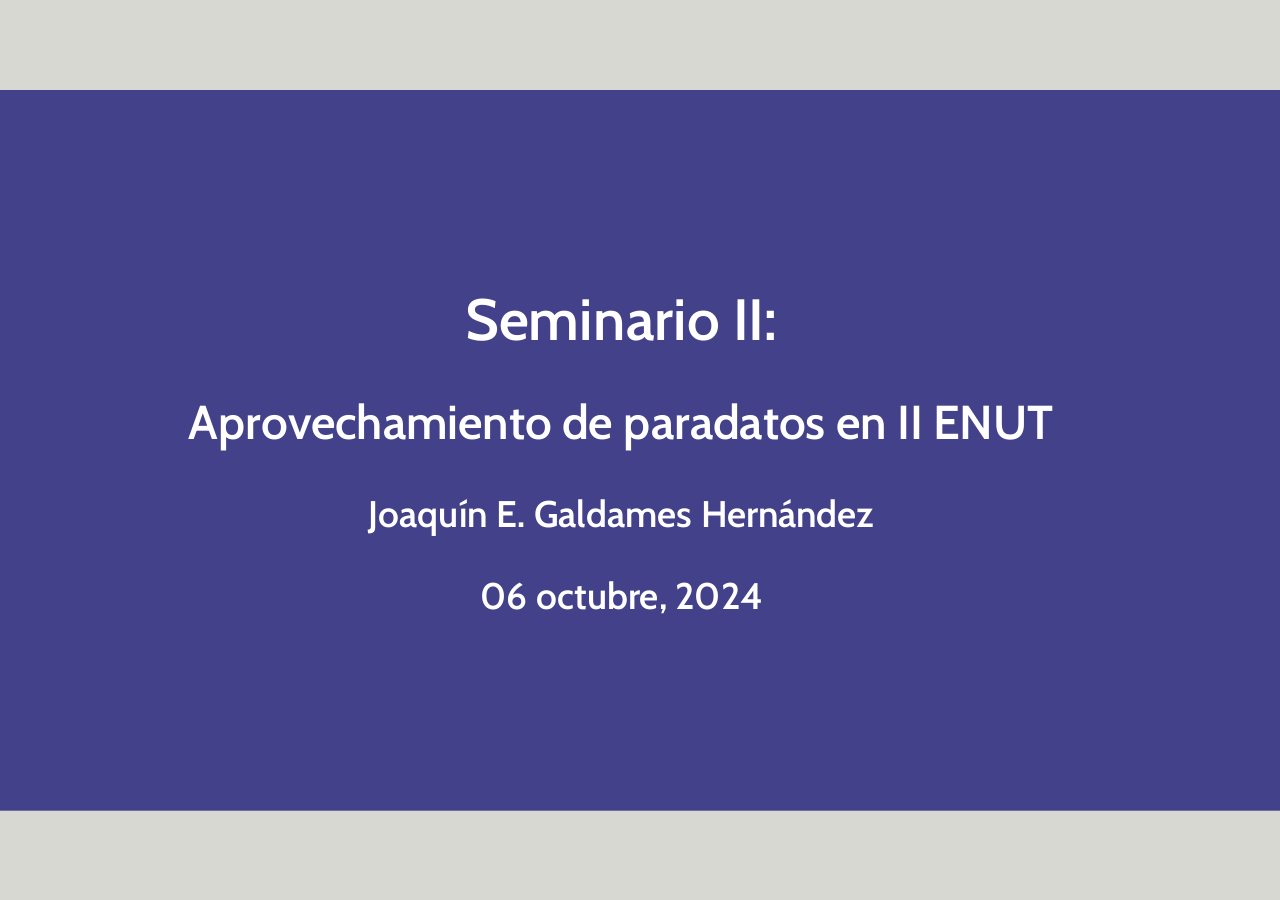
==== presentacion/presentacion_seminario2.html @ bcd386d7 "ppt nueva" ====
<!DOCTYPE html>
<html lang xml:lang>
  <head>
    <title>Seminario II:</title>
    <meta charset="utf-8" />
    <meta name="author" content="Joaquín E. Galdames Hernández" />
    <script>// Pandoc 2.9 adds attributes on both header and div. We remove the former (to
// be compatible with the behavior of Pandoc < 2.8).
document.addEventListener('DOMContentLoaded', function(e) {
  var hs = document.querySelectorAll("div.section[class*='level'] > :first-child");
  var i, h, a;
  for (i = 0; i < hs.length; i++) {
    h = hs[i];
    if (!/^h[1-6]$/i.test(h.tagName)) continue;  // it should be a header h1-h6
    a = h.attributes;
    while (a.length > 0) h.removeAttribute(a[0].name);
  }
});
</script>
    <style type="text/css">
.panelset {
width: 100%;
position: relative;
--panel-tabs-border-bottom: #ddd;
--panel-tabs-sideways-max-width: 25%;
--panel-tab-foreground: currentColor;
--panel-tab-background: unset;
--panel-tab-active-foreground: currentColor;
--panel-tab-active-background: unset;
--panel-tab-hover-foreground: currentColor;
--panel-tab-hover-background: unset;
--panel-tab-active-border-color: currentColor;
--panel-tab-hover-border-color: currentColor;
--panel-tab-inactive-opacity: 0.5;
--panel-tab-font-family: inherit;
}
.panelset * {
box-sizing: border-box;
}
.panelset .panel-tabs {
display: -webkit-box;
display: flex;
flex-wrap: wrap;
-webkit-box-orient: horizontal;
-webkit-box-direction: normal;
flex-direction: row;
-webkit-box-pack: start;
justify-content: start;
-webkit-box-align: center;
align-items: center;
overflow-y: visible;
overflow-x: auto;
-webkit-overflow-scrolling: touch;
padding: 0 0 2px 0;
box-shadow: inset 0 -2px 0px var(--panel-tabs-border-bottom);
}
.panelset .panel-tabs * {
-webkit-transition: opacity 0.5s ease;
transition: opacity 0.5s ease;
}
.panelset .panel-tabs .panel-tab {
min-height: 50px;
display: -webkit-box;
display: flex;
-webkit-box-pack: center;
justify-content: center;
-webkit-box-align: center;
align-items: center;
padding: 0.5em 1em;
font-family: var(--panel-tab-font-family);
opacity: var(--panel-tab-inactive-opacity);
border-top: 2px solid transparent;
border-bottom: 2px solid transparent;
margin-bottom: -2px;
color: var(--panel-tab-foreground);
background-color: var(--panel-tab-background);
list-style: none;
z-index: 5;
}
.panelset .panel-tabs .panel-tab > a {
color: currentColor;
text-decoration: none;
border: none;
width: 100%;
height: 100%;
}
.panelset .panel-tabs .panel-tab > a:focus {
outline: none;
text-decoration: none;
border: none;
}
.panelset .panel-tabs .panel-tab > a:hover {
text-decoration: none;
border: none;
}
.panelset .panel-tabs .panel-tab:hover {
border-bottom-color: var(--panel-tab-hover-border-color);
color: var(--panel-tab-hover-foreground);
background-color: var(--panel-tab-hover-background);
opacity: 1;
cursor: pointer;
z-index: 10;
}
.panelset .panel-tabs .panel-tab:focus {
outline: none;
color: var(--panel-tab-hover-foreground);
border-bottom-color: var(--panel-tab-hover-border-color);
background-color: var(--panel-tab-hover-background);
}
.panelset .panel-tabs .panel-tab.panel-tab-active {
border-top-color: var(--panel-tab-active-border-color);
color: var(--panel-tab-active-foreground);
background-color: var(--panel-tab-active-background);
opacity: 1;
}
.panelset .panel {
display: none;
}
.panelset .panel-active {
display: block;
}

@media (min-width: 480px) {
.panelset.sideways {
display: flex;
flex-direction: row;
}
.panelset.sideways .panel-tabs {
box-shadow: none;
flex-direction: column;
align-items: start;
margin: 0;
margin-right: 1em;
border-right: 2px solid var(--panel-tabs-border-bottom);
max-width: var(--panel-tabs-sideways-max-width);
}
.panelset.sideways .panel {
max-width: calc(100% - var(--panel-tabs-sideways-max-width) - 1em);
}
.panelset.sideways .panel-tabs .panel-tab {
border-top: unset;
border-bottom: unset;
padding-left: 0;
}
.panelset.sideways.right {
flex-direction: row-reverse;
justify-content: space-between;
}
.panelset.sideways.right {
text-align: inherit;
}
.panelset.sideways.right .panel-tabs {
align-items: end;
margin-right: 0;
margin-left: 1em;
border-right: unset;
border-left: 2px solid var(--panel-tabs-border-bottom);
}
.panelset.sideways.right .panel-tabs .panel-tab {
padding-left: 1em;
width: 100%;
}
.panelset.sideways.right .panel-tabs .panel-tab a {
text-align: right;
}
}

.remark-container .panelset.sideways {
display: flex;
flex-direction: row;
}
.remark-container .panelset.sideways .panel-tabs {
box-shadow: none;
flex-direction: column;
align-items: start;
margin: 0;
margin-right: 1em;
border-right: 2px solid var(--panel-tabs-border-bottom);
max-width: var(--panel-tabs-sideways-max-width);
}
.remark-container .panelset.sideways .panel {
max-width: calc(100% - var(--panel-tabs-sideways-max-width) - 1em);
}
.remark-container .panelset.sideways .panel-tabs .panel-tab {
border-top: unset;
border-bottom: unset;
padding-left: 0;
}
.remark-container .panelset.sideways.right {
flex-direction: row-reverse;
justify-content: space-between;
}
.remark-container .panelset.sideways.right {
text-align: inherit;
}
.remark-container .panelset.sideways.right .panel-tabs {
align-items: end;
margin-right: 0;
margin-left: 1em;
border-right: unset;
border-left: 2px solid var(--panel-tabs-border-bottom);
}
.remark-container .panelset.sideways.right .panel-tabs .panel-tab {
padding-left: 1em;
width: 100%;
}
.remark-container .panelset.sideways.right .panel-tabs .panel-tab a {
text-align: right;
}
</style>
    <script>/* global slideshow */
(function () {
  const ready = function (fn) {
    /* MIT License Copyright (c) 2016 Nuclei */
    /* https://github.com/nuclei/readyjs */
    const completed = () => {
      document.removeEventListener('DOMContentLoaded', completed)
      window.removeEventListener('load', completed)
      fn()
    }
    if (document.readyState !== 'loading') {
      setTimeout(fn)
    } else {
      document.addEventListener('DOMContentLoaded', completed)
      window.addEventListener('load', completed)
    }
  }

  ready(function () {
    [...document.querySelectorAll('.panel-name')]
      .map(el => el.textContent.trim())

    const panelIds = {}

    const uniquePanelId = (name) => {
      name = encodeURIComponent(name.toLowerCase().replace(/[\s]/g, '-'))
      if (Object.keys(panelIds).includes(name)) {
        name += ++panelIds[name]
      } else {
        panelIds[name] = 1
      }
      return name
    }

    const identifyPanelName = (item) => {
      let name = 'Panel'

      // If the item doesn't have a parent element, then we've already processed
      // it, probably because we're in an Rmd, and it's been removed from the DOM
      if (!item.parentElement) {
        return
      }

      // In R Markdown when header-attrs.js is present, we may have found a
      // section header but the class attributes won't be duplicated on the <hX> tag
      if (
        (item.tagName === 'SECTION' || item.classList.contains('section')) &&
        /^H[1-6]/.test(item.children[0].tagName)
      ) {
        name = item.children[0].textContent
        item.classList.remove('panel-name')
        item.removeChild(item.children[0])
        return name
      }

      const nameDiv = item.querySelector('.panel-name')
      if (!nameDiv) return name

      // In remarkjs the .panel-name span might be in a paragraph tag
      // and if the <p> is empty, we'll remove it
      if (
        nameDiv.tagName === 'SPAN' &&
        nameDiv.parentNode.tagName === 'P' &&
        nameDiv.textContent === nameDiv.parentNode.textContent
      ) {
        name = nameDiv.textContent
        item.removeChild(nameDiv.parentNode)
        return name
      }

      // If none of the above, remove the nameDiv and return the name
      name = nameDiv.textContent
      nameDiv.parentNode.removeChild(nameDiv)
      return name
    }

    const processPanelItem = (item) => {
      const name = identifyPanelName(item)
      if (!name) {
        return null
      }
      return { name, content: item.children, id: uniquePanelId(name) }
    }

    const getCurrentPanelFromUrl = (panelset) => {
      const params = new URLSearchParams(window.location.search)
      return params.get(panelset)
    }

    const reflowPanelSet = (panels, idx) => {
      const res = document.createElement('div')
      res.className = 'panelset'
      res.id = 'panelset' + (idx > 0 ? idx : '')
      const panelSelected = getCurrentPanelFromUrl(res.id)

      // create header row
      const headerRow = document.createElement('ul')
      headerRow.className = 'panel-tabs'
      headerRow.setAttribute('role', 'tablist')
      panels
        .map((p, idx) => {
          const panelHeaderItem = document.createElement('li')
          panelHeaderItem.className = 'panel-tab'
          panelHeaderItem.setAttribute('role', 'tab')
          const thisPanelIsActive = panelSelected ? panelSelected === p.id : idx === 0
          if (thisPanelIsActive) {
            panelHeaderItem.classList.add('panel-tab-active')
            panelHeaderItem.setAttribute('aria-selected', true)
          }
          panelHeaderItem.tabIndex = 0
          panelHeaderItem.id = res.id + '_' + p.id // #panelsetid_panelid

          const panelHeaderLink = document.createElement('a')
          panelHeaderLink.href = '?' + res.id + '=' + p.id + '#' + panelHeaderItem.id
          panelHeaderLink.setAttribute('onclick', 'return false;')
          panelHeaderLink.tabIndex = -1 // list item is tabable, not link
          panelHeaderLink.innerHTML = p.name
          panelHeaderLink.setAttribute('aria-controls', p.id)

          panelHeaderItem.appendChild(panelHeaderLink)
          return panelHeaderItem
        })
        .forEach(el => headerRow.appendChild(el))

      res.appendChild(headerRow)

      panels
        .map((p, idx) => {
          const panelContent = document.createElement('section')
          panelContent.className = 'panel'
          panelContent.setAttribute('role', 'tabpanel')
          const thisPanelIsActive = panelSelected ? panelSelected === p.id : idx === 0
          panelContent.classList.toggle('panel-active', thisPanelIsActive)
          panelContent.id = p.id
          panelContent.setAttribute('aria-labelledby', p.id)
          Array.from(p.content).forEach(el => panelContent.appendChild(el))
          return panelContent
        })
        .forEach(el => res.appendChild(el))

      return res
    }

    /*
     * Update selected panel for panelset or delete panelset from query string
     *
     * @param panelset Panelset ID to update in the search params
     * @param panel Panel ID of selected panel in panelset, or null to delete from search params
     * @param params Current params object, or params from window.location.search
     */
    function updateSearchParams (panelset, panel, params = new URLSearchParams(window.location.search)) {
      if (panel) {
        params.set(panelset, panel)
      } else {
        params.delete(panelset)
      }
      return params
    }

    /*
     * Update the URL to match params
     */
    const updateUrl = (params) => {
      if (typeof params === 'undefined') return
      params = params.toString() ? ('?' + params.toString()) : ''
      const { pathname, hash } = window.location
      const uri = pathname + params + hash
      window.history.replaceState(uri, '', uri)
    }

    const togglePanel = (clicked) => {
      if (clicked.nodeName.toUpperCase() === 'A') {
        clicked = clicked.parentElement
      }
      if (!clicked.classList.contains('panel-tab')) return
      if (clicked.classList.contains('panel-tab-active')) return

      const tabs = clicked.parentNode
        .querySelectorAll('.panel-tab')
      const panels = clicked.parentNode.parentNode
        .querySelectorAll('.panel')
      const panelTabClicked = clicked.children[0].getAttribute('aria-controls')
      const panelClicked = clicked.parentNode.parentNode.id

      Array.from(tabs)
        .forEach(t => {
          t.classList.remove('panel-tab-active')
          t.removeAttribute('aria-selected')
        })
      Array.from(panels)
        .forEach(p => {
          const active = p.id === panelTabClicked
          p.classList.toggle('panel-active', active)
          // make inactive panels inaccessible by keyboard navigation
          if (active) {
            p.removeAttribute('tabIndex')
            p.removeAttribute('aria-hidden')
          } else {
            p.setAttribute('tabIndex', -1)
            p.setAttribute('aria-hidden', true)
          }
        })

      clicked.classList.add('panel-tab-active')
      clicked.setAttribute('aria-selected', true)

      // emit window resize event to trick html widgets into fitting to the panel width
      window.dispatchEvent(new Event('resize'))

      // update query string
      const params = updateSearchParams(panelClicked, panelTabClicked)
      updateUrl(params)
    }

    const initPanelSet = (panelset, idx) => {
      let panels = Array.from(panelset.querySelectorAll('.panel'))
      if (!panels.length && panelset.matches('.section[class*="level"]')) {
        // we're in tabset-alike R Markdown
        const panelsetLevel = [...panelset.classList]
          .filter(s => s.match(/^level/))[0]
          .replace('level', '')

        // move children that aren't inside a section up above the panelset
        Array.from(panelset.children).forEach(function (el) {
          if (el.matches('div.section[class*="level"]')) return
          panelset.parentElement.insertBefore(el, panelset)
        })

        // panels are all .sections with .level<panelsetLevel + 1>
        const panelLevel = +panelsetLevel + 1
        panels = Array.from(panelset.querySelectorAll(`.section.level${panelLevel}`))
      }

      if (!panels.length) return

      const contents = panels.map(processPanelItem).filter(o => o !== null)
      const newPanelSet = reflowPanelSet(contents, idx)
      newPanelSet.classList = panelset.classList
      panelset.parentNode.insertBefore(newPanelSet, panelset)
      panelset.parentNode.removeChild(panelset)

      // click and touch events
      const panelTabs = newPanelSet.querySelector('.panel-tabs');
      ['click', 'touchend'].forEach(eventType => {
        panelTabs.addEventListener(eventType, function (ev) {
          togglePanel(ev.target)
          ev.stopPropagation()
        })
      })
      panelTabs.addEventListener('touchmove', function (ev) {
        ev.preventDefault()
      })

      // key events
      newPanelSet
        .querySelector('.panel-tabs')
        .addEventListener('keydown', (ev) => {
          const self = ev.currentTarget.querySelector('.panel-tab-active')
          if (ev.code === 'Space' || ev.code === 'Enter') {
            togglePanel(ev.target)
            ev.stopPropagation()
          } else if (ev.code === 'ArrowLeft' && self.previousSibling) {
            togglePanel(self.previousSibling)
            self.previousSibling.focus()
            ev.stopPropagation()
          } else if (ev.code === 'ArrowRight' && self.nextSibling) {
            togglePanel(self.nextSibling)
            self.nextSibling.focus()
            ev.stopPropagation()
          }
        })

      return panels
    }

    // initialize panels
    Array.from(document.querySelectorAll('.panelset')).map(initPanelSet)

    if (typeof slideshow !== 'undefined') {
      const getVisibleActivePanelInfo = () => {
        const slidePanels = document.querySelectorAll('.remark-visible .panel-tab-active')

        if (!slidePanels.length) return null

        return slidePanels.map(panel => {
          return {
            panel,
            panelId: panel.children[0].getAttribute('aria-controls'),
            panelSetId: panel.parentNode.parentNode.id
          }
        })
      }

      slideshow.on('hideSlide', slide => {
        // clear focus if we had a panel-tab selected
        document.activeElement.blur()

        // clear search query for panelsets in current slide
        const params = [...document.querySelectorAll('.remark-visible .panelset')]
          .reduce(function (params, panelset) {
            return updateSearchParams(panelset.id, null, params)
          }, new URLSearchParams(window.location.search))

        updateUrl(params)
      })

      slideshow.on('afterShowSlide', slide => {
        const slidePanels = getVisibleActivePanelInfo()

        if (slidePanels) {
          // only first panel gets focus
          slidePanels[0].panel.focus()
          // but still update the url to reflect all active panels
          const params = slidePanels.reduce(
            function (params, { panelId, panelSetId }) {
              return updateSearchParams(panelSetId, panelId, params)
            },
            new URLSearchParams(window.location.search)
          )
          updateUrl(params)
        }
      })
    }
  })
})()
</script>
    <script>$(document).ready(function(){
    if (typeof $('[data-toggle="tooltip"]').tooltip === 'function') {
        $('[data-toggle="tooltip"]').tooltip();
    }
    if ($('[data-toggle="popover"]').popover === 'function') {
        $('[data-toggle="popover"]').popover();
    }
});
</script>
    <style type="text/css">
.lightable-minimal {
border-collapse: separate;
border-spacing: 16px 1px;
width: 100%;
margin-bottom: 10px;
}
.lightable-minimal td {
margin-left: 5px;
margin-right: 5px;
}
.lightable-minimal th {
margin-left: 5px;
margin-right: 5px;
}
.lightable-minimal thead tr:last-child th {
border-bottom: 2px solid #00000050;
empty-cells: hide;
}
.lightable-minimal tbody tr:first-child td {
padding-top: 0.5em;
}
.lightable-minimal.lightable-hover tbody tr:hover {
background-color: #f5f5f5;
}
.lightable-minimal.lightable-striped tbody tr:nth-child(even) {
background-color: #f5f5f5;
}
.lightable-classic {
border-top: 0.16em solid #111111;
border-bottom: 0.16em solid #111111;
width: 100%;
margin-bottom: 10px;
margin: 10px 5px;
}
.lightable-classic tfoot tr td {
border: 0;
}
.lightable-classic tfoot tr:first-child td {
border-top: 0.14em solid #111111;
}
.lightable-classic caption {
color: #222222;
}
.lightable-classic td {
padding-left: 5px;
padding-right: 5px;
color: #222222;
}
.lightable-classic th {
padding-left: 5px;
padding-right: 5px;
font-weight: normal;
color: #222222;
}
.lightable-classic thead tr:last-child th {
border-bottom: 0.10em solid #111111;
}
.lightable-classic.lightable-hover tbody tr:hover {
background-color: #F9EEC1;
}
.lightable-classic.lightable-striped tbody tr:nth-child(even) {
background-color: #f5f5f5;
}
.lightable-classic-2 {
border-top: 3px double #111111;
border-bottom: 3px double #111111;
width: 100%;
margin-bottom: 10px;
}
.lightable-classic-2 tfoot tr td {
border: 0;
}
.lightable-classic-2 tfoot tr:first-child td {
border-top: 3px double #111111;
}
.lightable-classic-2 caption {
color: #222222;
}
.lightable-classic-2 td {
padding-left: 5px;
padding-right: 5px;
color: #222222;
}
.lightable-classic-2 th {
padding-left: 5px;
padding-right: 5px;
font-weight: normal;
color: #222222;
}
.lightable-classic-2 tbody tr:last-child td {
border-bottom: 3px double #111111;
}
.lightable-classic-2 thead tr:last-child th {
border-bottom: 1px solid #111111;
}
.lightable-classic-2.lightable-hover tbody tr:hover {
background-color: #F9EEC1;
}
.lightable-classic-2.lightable-striped tbody tr:nth-child(even) {
background-color: #f5f5f5;
}
.lightable-material {
min-width: 100%;
white-space: nowrap;
table-layout: fixed;
font-family: Roboto, sans-serif;
border: 1px solid #EEE;
border-collapse: collapse;
margin-bottom: 10px;
}
.lightable-material tfoot tr td {
border: 0;
}
.lightable-material tfoot tr:first-child td {
border-top: 1px solid #EEE;
}
.lightable-material th {
height: 56px;
padding-left: 16px;
padding-right: 16px;
}
.lightable-material td {
height: 52px;
padding-left: 16px;
padding-right: 16px;
border-top: 1px solid #eeeeee;
}
.lightable-material.lightable-hover tbody tr:hover {
background-color: #f5f5f5;
}
.lightable-material.lightable-striped tbody tr:nth-child(even) {
background-color: #f5f5f5;
}
.lightable-material.lightable-striped tbody td {
border: 0;
}
.lightable-material.lightable-striped thead tr:last-child th {
border-bottom: 1px solid #ddd;
}
.lightable-material-dark {
min-width: 100%;
white-space: nowrap;
table-layout: fixed;
font-family: Roboto, sans-serif;
border: 1px solid #FFFFFF12;
border-collapse: collapse;
margin-bottom: 10px;
background-color: #363640;
}
.lightable-material-dark tfoot tr td {
border: 0;
}
.lightable-material-dark tfoot tr:first-child td {
border-top: 1px solid #FFFFFF12;
}
.lightable-material-dark th {
height: 56px;
padding-left: 16px;
padding-right: 16px;
color: #FFFFFF60;
}
.lightable-material-dark td {
height: 52px;
padding-left: 16px;
padding-right: 16px;
color: #FFFFFF;
border-top: 1px solid #FFFFFF12;
}
.lightable-material-dark.lightable-hover tbody tr:hover {
background-color: #FFFFFF12;
}
.lightable-material-dark.lightable-striped tbody tr:nth-child(even) {
background-color: #FFFFFF12;
}
.lightable-material-dark.lightable-striped tbody td {
border: 0;
}
.lightable-material-dark.lightable-striped thead tr:last-child th {
border-bottom: 1px solid #FFFFFF12;
}
.lightable-paper {
width: 100%;
margin-bottom: 10px;
color: #444;
}
.lightable-paper tfoot tr td {
border: 0;
}
.lightable-paper tfoot tr:first-child td {
border-top: 1px solid #00000020;
}
.lightable-paper thead tr:last-child th {
color: #666;
vertical-align: bottom;
border-bottom: 1px solid #00000020;
line-height: 1.15em;
padding: 10px 5px;
}
.lightable-paper td {
vertical-align: middle;
border-bottom: 1px solid #00000010;
line-height: 1.15em;
padding: 7px 5px;
}
.lightable-paper.lightable-hover tbody tr:hover {
background-color: #F9EEC1;
}
.lightable-paper.lightable-striped tbody tr:nth-child(even) {
background-color: #00000008;
}
.lightable-paper.lightable-striped tbody td {
border: 0;
}
</style>
    <style type="text/css">@font-face {
font-family: 'Noto Sans';
font-style: italic;
font-weight: 400;
font-stretch: normal;
font-display: swap;
src: url([data-uri]) format('truetype');
}
@font-face {
font-family: 'Noto Sans';
font-style: italic;
font-weight: 700;
font-stretch: normal;
font-display: swap;
src: url([data-uri]) format('truetype');
}
@font-face {
font-family: 'Noto Sans';
font-style: normal;
font-weight: 400;
font-stretch: normal;
font-display: swap;
src: url([data-uri]) format('truetype');
}
@font-face {
font-family: 'Noto Sans';
font-style: normal;
font-weight: 700;
font-stretch: normal;
font-display: swap;
src: url([data-uri]) format('truetype');
}
@font-face {
font-family: 'Cabin';
font-style: italic;
font-weight: 600;
font-stretch: normal;
font-display: swap;
src: url([data-uri]) format('truetype');
}
@font-face {
font-family: 'Cabin';
font-style: normal;
font-weight: 600;
font-stretch: normal;
font-display: swap;
src: url([data-uri]) format('truetype');
}
@font-face {
font-family: 'Source Code Pro';
font-style: normal;
font-weight: 400;
font-display: swap;
src: url([data-uri]) format('truetype');
}
@font-face {
font-family: 'Source Code Pro';
font-style: normal;
font-weight: 700;
font-display: swap;
src: url([data-uri]) format('truetype');
}
:root {--text-font-family: 'Noto Sans';--text-font-is-google: 1;--text-font-family-fallback: -apple-system, BlinkMacSystemFont, avenir next, avenir, helvetica neue, helvetica, Ubuntu, roboto, noto, segoe ui, arial;--text-font-base: sans-serif;--header-font-family: Cabin;--header-font-is-google: 1;--header-font-family-fallback: Georgia, serif;--code-font-family: 'Source Code Pro';--code-font-is-google: 1;--base-font-size: 20px;--text-font-size: 1rem;--code-font-size: 0.9rem;--code-inline-font-size: 1em;--header-h1-font-size: 2.75rem;--header-h2-font-size: 2.25rem;--header-h3-font-size: 1.75rem;--text-color: #272822;--header-color: #43418A;--background-color: #FFFFFF;--link-color: #43418A;--text-bold-color: #43418A;--code-highlight-color: rgba(255,255,0,0.5);--inverse-text-color: #FFFFFF;--inverse-background-color: #43418A;--inverse-header-color: #FFFFFF;--inverse-link-color: #43418A;--title-slide-background-color: #43418A;--title-slide-text-color: #FFFFFF;--header-background-color: #43418A;--header-background-text-color: #FFFFFF;--base: #43418A;--white: #FFFFFF;--black: #272822;}html {font-size: var(--base-font-size);}body {font-family: var(--text-font-family), var(--text-font-family-fallback), var(--text-font-base);font-weight: normal;color: var(--text-color);}h1, h2, h3 {font-family: var(--header-font-family), var(--header-font-family-fallback);font-weight: 600;color: var(--header-color);}.remark-slide-content {background-color: var(--background-color);font-size: 1rem;padding: 16px 64px 16px 64px;width: 100%;height: 100%;}.remark-slide-content h1 {font-size: var(--header-h1-font-size);}.remark-slide-content h2 {font-size: var(--header-h2-font-size);}.remark-slide-content h3 {font-size: var(--header-h3-font-size);}.remark-code, .remark-inline-code {font-family: var(--code-font-family), Menlo, Consolas, Monaco, Liberation Mono, Lucida Console, monospace;}.remark-code {font-size: var(--code-font-size);}.remark-inline-code {font-size: var(--code-inline-font-size);color: #43418A;}.remark-slide-number {color: #43418A;opacity: 1;font-size: 0.9rem;}strong {font-weight: bold;color: var(--text-bold-color);}a, a > code {color: var(--link-color);text-decoration: none;}.footnote {position: absolute;bottom: 60px;padding-right: 4em;font-size: 0.9em;}.remark-code-line-highlighted {background-color: var(--code-highlight-color);}.inverse {background-color: var(--inverse-background-color);color: var(--inverse-text-color);}.inverse h1, .inverse h2, .inverse h3 {color: var(--inverse-header-color);}.inverse a, .inverse a > code {color: var(--inverse-link-color);}.title-slide, .title-slide h1, .title-slide h2, .title-slide h3 {color: var(--title-slide-text-color);}.title-slide {background-color: var(--title-slide-background-color);}.title-slide .remark-slide-number {display: none;}.left-column {width: 20%;height: 92%;float: left;}.left-column h2, .left-column h3 {color: #43418A99;}.left-column h2:last-of-type, .left-column h3:last-child {color: #43418A;}.right-column {width: 75%;float: right;padding-top: 1em;}.pull-left {float: left;width: 47%;}.pull-right {float: right;width: 47%;}.pull-right + * {clear: both;}img, video, iframe {max-width: 100%;}blockquote {border-left: solid 5px #43418A80;padding-left: 1em;}.remark-slide table {margin: auto;border-top: 1px solid #666;border-bottom: 1px solid #666;}.remark-slide table thead th {border-bottom: 1px solid #ddd;}th, td {padding: 5px;}.remark-slide table:not(.table-unshaded) thead,.remark-slide table:not(.table-unshaded) tfoot,.remark-slide table:not(.table-unshaded) tr:nth-child(even) {background: #D9D9E7;}table.dataTable tbody {background-color: var(--background-color);color: var(--text-color);}table.dataTable.display tbody tr.odd {background-color: var(--background-color);}table.dataTable.display tbody tr.even {background-color: #D9D9E7;}table.dataTable.hover tbody tr:hover, table.dataTable.display tbody tr:hover {background-color: rgba(255, 255, 255, 0.5);}.dataTables_wrapper .dataTables_length, .dataTables_wrapper .dataTables_filter, .dataTables_wrapper .dataTables_info, .dataTables_wrapper .dataTables_processing, .dataTables_wrapper .dataTables_paginate {color: var(--text-color);}.dataTables_wrapper .dataTables_paginate .paginate_button {color: var(--text-color) !important;}.remark-slide-content.left pre,.remark-slide-content.center pre,.remark-slide-content.right pre {text-align: start;width: max-content;max-width: 100%;}.remark-slide-content.left pre,.remark-slide-content.right pre {min-width: 50%;min-width: min(40ch, 100%);}.remark-slide-content.center pre {min-width: 66%;min-width: min(50ch, 100%);}.remark-slide-content.left pre {margin-left: unset;margin-right: auto;}.remark-slide-content.center pre {margin-left: auto;margin-right: auto;}.remark-slide-content.right pre {margin-left: auto;margin-right: unset;}.remark-slide-content.header_background > h1 {display: block;position: absolute;top: 0;left: 0;width: 100%;background: var(--header-background-color);color: var(--header-background-text-color);padding: 2rem 64px 1.5rem 64px;margin-top: 0;box-sizing: border-box;}.remark-slide-content.header_background {padding-top: 7rem;}@page { margin: 0; }@media print {.remark-slide-scaler {width: 100% !important;height: 100% !important;transform: scale(1) !important;top: 0 !important;left: 0 !important;}}.base {color: var(--base);}.bg-base {background-color: var(--base);}.white {color: var(--white);}.bg-white {background-color: var(--white);}.black {color: var(--black);}.bg-black {background-color: var(--black);}</style>
  </head>
  <body>
    <textarea id="source">
class: center, middle, inverse, title-slide

.title[
# Seminario II:
]
.subtitle[
## Aprovechamiento de paradatos en II ENUT
]
.author[
### Joaquín E. Galdames Hernández
]
.date[
### 06 octubre, 2024
]

---

&lt;style type=&quot;text/css&quot;&gt;
.title-slide {
  background-image: url(https://raw.githubusercontent.com/joakonib/defensa_tesis/main/assets/logo/logoudp.png);
  background-position: 10% 15%;
  background-size: 150px;
  padding-right: 100px;  /* delete this for 4:3 aspect ratio */
}

.title {
  margin-bottom: 20px; /* Espacio inferior entre la imagen y el título */
}
&lt;/style&gt;





&lt;style type=&quot;text/css&quot;&gt;
.content-box { 
    box-sizing: border-box;
    background-color: #e2e2e2;
}
.content-box-blue,
.content-box-gray,
.content-box-grey,
.content-box-army,
.content-box-green,
.content-box-purple,
.content-box-red,
.content-box-yellow {
  box-sizing: border-box;
  border-radius: 0px; /* Mantener esquinas cuadradas */
  margin: 0 0 10px; /* Ajustar margen según sea necesario */
  overflow: hidden;
  padding: 10px 15px; /* Ajustar padding según sea necesario */
  display: inline-block; /* Ajustar tamaño de la caja al contenido */
  width: auto; /* Ajustar ancho según contenido */
}
.content-box-blue { background-color: #F0F8FF; }
.content-box-gray { background-color: #e2e2e2; }
.content-box-grey { background-color: #F5F5F5; }
.content-box-army { background-color: #737a36; }
.content-box-green { background-color: #d9edc2; }
.content-box-purple { background-color: #e2e2f9; }
.content-box-red { background-color: #ffcccc; }
.content-box-yellow { background-color: #fef5c4; }
.content-box-blue .remark-inline-code,
.content-box-blue .remark-inline-code,
.content-box-gray .remark-inline-code,
.content-box-grey .remark-inline-code,
.content-box-army .remark-inline-code,
.content-box-green .remark-inline-code,
.content-box-purple .remark-inline-code,
.content-box-red .remark-inline-code,
.content-box-yellow .remark-inline-code { 
  background: none;
}

.full-width {
    display: flex;
    width: 100%;
    flex: 1 1 auto;
}
&lt;/style&gt;
&lt;style type=&quot;text/css&quot;&gt;
    /* Table width = 100% max-width */

    .remark-slide table{
        width: 100%;
    }

    /* Change the background color to white for shaded rows (even rows) */

    .remark-slide thead, .remark-slide tr:nth-child(2n) {
        background-color: white;
    }
    
    body {
    text-align: justify;
}

.centered-iframe {
  display: block;
  margin: 0 auto; /* Margen automático a la izquierda y derecha */
}

@keyframes slide-in {
  0% {
    transform: translateX(-100%);
    opacity: 0;
  }
  100% {
    transform: translateX(0);
    opacity: 1;
  }
}

.slide-in {
  animation: slide-in 1s ease-out forwards;
}

&lt;/style&gt;


&lt;br&gt;
&lt;br&gt;

<svg aria-hidden="true" role="img" viewBox="0 0 512 512" style="height:3em;width:3em;vertical-align:-0.125em;margin-left:auto;margin-right:auto;font-size:inherit;fill:#43418A;overflow:visible;position:relative;"><path d="M373.5 27.1C388.5 9.9 410.2 0 433 0c43.6 0 79 35.4 79 79c0 22.8-9.9 44.6-27.1 59.6L277.7 319l-10.3-10.3-64-64L193 234.3 373.5 27.1zM170.3 256.9l10.4 10.4 64 64 10.4 10.4-19.2 83.4c-3.9 17.1-16.9 30.7-33.8 35.4L24.4 510.3l95.4-95.4c2.6 .7 5.4 1.1 8.3 1.1c17.7 0 32-14.3 32-32s-14.3-32-32-32s-32 14.3-32 32c0 2.9 .4 5.6 1.1 8.3L1.7 487.6 51.5 310c4.7-16.9 18.3-29.9 35.4-33.8l83.4-19.2z"/></svg>

# Demanda Institucional

## .content-box-purple[Sistematizar la utilización de los paradatos de la II ENUT con el fin de optimizar futuras mediciones.]

---

class: inverse, middle

&lt;br&gt;
&lt;br&gt;

<svg aria-hidden="true" role="img" viewBox="0 0 512 512" style="height:3em;width:3em;vertical-align:-0.125em;margin-left:auto;margin-right:auto;font-size:inherit;fill:white;overflow:visible;position:relative;"><path d="M448 256A192 192 0 1 0 64 256a192 192 0 1 0 384 0zM0 256a256 256 0 1 1 512 0A256 256 0 1 1 0 256zm256 80a80 80 0 1 0 0-160 80 80 0 1 0 0 160zm0-224a144 144 0 1 1 0 288 144 144 0 1 1 0-288zM224 256a32 32 0 1 1 64 0 32 32 0 1 1 -64 0z"/></svg>

# Pregunta y Objetivos


---

name: enfoque

## Pregunta y objetivos de investigación

.panelset[
.panel[.panel-name[Pregunta de Investigación ]

❓aNOTAR AQUÍ LA PREGUNTA DE INV

]
.panel[.panel-name[Objetivos]

- Objetivo General: 
XXXXX.

- Objetivos Específicos: 
 - Objetivo 1 XXXX
 - Objetivo 1 XXXX

]
]

---

class: inverse, middle

&lt;br&gt;
&lt;br&gt;

<svg aria-hidden="true" role="img" viewBox="0 0 512 512" style="height:3em;width:3em;vertical-align:-0.125em;margin-left:auto;margin-right:auto;font-size:inherit;fill:white;overflow:visible;position:relative;"><path d="M40 48C26.7 48 16 58.7 16 72v48c0 13.3 10.7 24 24 24H88c13.3 0 24-10.7 24-24V72c0-13.3-10.7-24-24-24H40zM192 64c-17.7 0-32 14.3-32 32s14.3 32 32 32H480c17.7 0 32-14.3 32-32s-14.3-32-32-32H192zm0 160c-17.7 0-32 14.3-32 32s14.3 32 32 32H480c17.7 0 32-14.3 32-32s-14.3-32-32-32H192zm0 160c-17.7 0-32 14.3-32 32s14.3 32 32 32H480c17.7 0 32-14.3 32-32s-14.3-32-32-32H192zM16 232v48c0 13.3 10.7 24 24 24H88c13.3 0 24-10.7 24-24V232c0-13.3-10.7-24-24-24H40c-13.3 0-24 10.7-24 24zM40 368c-13.3 0-24 10.7-24 24v48c0 13.3 10.7 24 24 24H88c13.3 0 24-10.7 24-24V392c0-13.3-10.7-24-24-24H40z"/></svg>

# Operacionalización


---
name: enfoque

## Operacionalización

AQUÍ PONER ALGO SOBRE LA OPERACIONALIZACIÓN

---


class: inverse, middle

&lt;br&gt;
&lt;br&gt;

<svg aria-hidden="true" role="img" viewBox="0 0 384 512" style="height:3em;width:2.25em;vertical-align:-0.125em;margin-left:auto;margin-right:auto;font-size:inherit;fill:white;overflow:visible;position:relative;"><path d="M320 464c8.8 0 16-7.2 16-16V160H256c-17.7 0-32-14.3-32-32V48H64c-8.8 0-16 7.2-16 16V448c0 8.8 7.2 16 16 16H320zM0 64C0 28.7 28.7 0 64 0H229.5c17 0 33.3 6.7 45.3 18.7l90.5 90.5c12 12 18.7 28.3 18.7 45.3V448c0 35.3-28.7 64-64 64H64c-35.3 0-64-28.7-64-64V64z"/></svg>

# Fuente de Información


---

## Fuente de Información - Paradatos

.panelset[
.panel[.panel-name[Características Paradatos]

DESCRIBIR CUÁNTAS FILAS SON ETC
QUE SE VA A ANALIZAR EN R Y DECIR EN QUÉ ESTOY ACTUALMENTE

]
.panel[.panel-name[Ejemplo de Paradatos]

&lt;div style=&quot;border: 1px solid #ddd; padding: 0px; overflow-y: scroll; height:500px; overflow-x: scroll; width:100%; &quot;&gt;&lt;table class=&quot;table table-striped table-hover table-condensed table-responsive&quot; style=&quot;font-size: 12px; color: black; margin-left: auto; margin-right: auto;&quot;&gt;
 &lt;thead&gt;
  &lt;tr&gt;
   &lt;th style=&quot;text-align:left;position: sticky; top:0; background-color: #FFFFFF;position: sticky; top:0; background-color: #FFFFFF;&quot;&gt; interview__id &lt;/th&gt;
   &lt;th style=&quot;text-align:right;position: sticky; top:0; background-color: #FFFFFF;position: sticky; top:0; background-color: #FFFFFF;&quot;&gt; order &lt;/th&gt;
   &lt;th style=&quot;text-align:left;position: sticky; top:0; background-color: #FFFFFF;position: sticky; top:0; background-color: #FFFFFF;&quot;&gt; event &lt;/th&gt;
   &lt;th style=&quot;text-align:left;position: sticky; top:0; background-color: #FFFFFF;position: sticky; top:0; background-color: #FFFFFF;&quot;&gt; responsible &lt;/th&gt;
   &lt;th style=&quot;text-align:right;position: sticky; top:0; background-color: #FFFFFF;position: sticky; top:0; background-color: #FFFFFF;&quot;&gt; role &lt;/th&gt;
   &lt;th style=&quot;text-align:left;position: sticky; top:0; background-color: #FFFFFF;position: sticky; top:0; background-color: #FFFFFF;&quot;&gt; timestamp_utc &lt;/th&gt;
   &lt;th style=&quot;text-align:left;position: sticky; top:0; background-color: #FFFFFF;position: sticky; top:0; background-color: #FFFFFF;&quot;&gt; tz_offset &lt;/th&gt;
   &lt;th style=&quot;text-align:left;position: sticky; top:0; background-color: #FFFFFF;position: sticky; top:0; background-color: #FFFFFF;&quot;&gt; parameters &lt;/th&gt;
  &lt;/tr&gt;
 &lt;/thead&gt;
&lt;tbody&gt;
  &lt;tr&gt;
   &lt;td style=&quot;text-align:left;&quot;&gt; 53fb5b4bb4b04626a010b08236bcbfd1 &lt;/td&gt;
   &lt;td style=&quot;text-align:right;&quot;&gt; 41 &lt;/td&gt;
   &lt;td style=&quot;text-align:left;&quot;&gt; AnswerSet &lt;/td&gt;
   &lt;td style=&quot;text-align:left;&quot;&gt; 999999999-0 &lt;/td&gt;
   &lt;td style=&quot;text-align:right;&quot;&gt; 1 &lt;/td&gt;
   &lt;td style=&quot;text-align:left;&quot;&gt; 2023-09-02 18:10:39 &lt;/td&gt;
   &lt;td style=&quot;text-align:left;&quot;&gt; -04:00:00 &lt;/td&gt;
   &lt;td style=&quot;text-align:left;&quot;&gt; h1||6|| &lt;/td&gt;
  &lt;/tr&gt;
  &lt;tr&gt;
   &lt;td style=&quot;text-align:left;&quot;&gt; 53fb5b4bb4b04626a010b08236bcbfd1 &lt;/td&gt;
   &lt;td style=&quot;text-align:right;&quot;&gt; 42 &lt;/td&gt;
   &lt;td style=&quot;text-align:left;&quot;&gt; AnswerSet &lt;/td&gt;
   &lt;td style=&quot;text-align:left;&quot;&gt; 999999999-0 &lt;/td&gt;
   &lt;td style=&quot;text-align:right;&quot;&gt; 1 &lt;/td&gt;
   &lt;td style=&quot;text-align:left;&quot;&gt; 2023-09-02 18:11:19 &lt;/td&gt;
   &lt;td style=&quot;text-align:left;&quot;&gt; -04:00:00 &lt;/td&gt;
   &lt;td style=&quot;text-align:left;&quot;&gt; h2||1|| &lt;/td&gt;
  &lt;/tr&gt;
  &lt;tr&gt;
   &lt;td style=&quot;text-align:left;&quot;&gt; 53fb5b4bb4b04626a010b08236bcbfd1 &lt;/td&gt;
   &lt;td style=&quot;text-align:right;&quot;&gt; 43 &lt;/td&gt;
   &lt;td style=&quot;text-align:left;&quot;&gt; AnswerSet &lt;/td&gt;
   &lt;td style=&quot;text-align:left;&quot;&gt; 999999999-0 &lt;/td&gt;
   &lt;td style=&quot;text-align:right;&quot;&gt; 1 &lt;/td&gt;
   &lt;td style=&quot;text-align:left;&quot;&gt; 2023-09-02 18:11:31 &lt;/td&gt;
   &lt;td style=&quot;text-align:left;&quot;&gt; -04:00:00 &lt;/td&gt;
   &lt;td style=&quot;text-align:left;&quot;&gt; hogar||1|| &lt;/td&gt;
  &lt;/tr&gt;
  &lt;tr&gt;
   &lt;td style=&quot;text-align:left;&quot;&gt; 53fb5b4bb4b04626a010b08236bcbfd1 &lt;/td&gt;
   &lt;td style=&quot;text-align:right;&quot;&gt; 44 &lt;/td&gt;
   &lt;td style=&quot;text-align:left;&quot;&gt; AnswerSet &lt;/td&gt;
   &lt;td style=&quot;text-align:left;&quot;&gt; 999999999-0 &lt;/td&gt;
   &lt;td style=&quot;text-align:right;&quot;&gt; 1 &lt;/td&gt;
   &lt;td style=&quot;text-align:left;&quot;&gt; 2023-09-02 18:12:04 &lt;/td&gt;
   &lt;td style=&quot;text-align:left;&quot;&gt; -04:00:00 &lt;/td&gt;
   &lt;td style=&quot;text-align:left;&quot;&gt; nombre||Arnold|| &lt;/td&gt;
  &lt;/tr&gt;
  &lt;tr&gt;
   &lt;td style=&quot;text-align:left;&quot;&gt; 53fb5b4bb4b04626a010b08236bcbfd1 &lt;/td&gt;
   &lt;td style=&quot;text-align:right;&quot;&gt; 45 &lt;/td&gt;
   &lt;td style=&quot;text-align:left;&quot;&gt; AnswerSet &lt;/td&gt;
   &lt;td style=&quot;text-align:left;&quot;&gt; 999999999-0 &lt;/td&gt;
   &lt;td style=&quot;text-align:right;&quot;&gt; 1 &lt;/td&gt;
   &lt;td style=&quot;text-align:left;&quot;&gt; 2023-09-02 18:12:30 &lt;/td&gt;
   &lt;td style=&quot;text-align:left;&quot;&gt; -04:00:00 &lt;/td&gt;
   &lt;td style=&quot;text-align:left;&quot;&gt; nombre||Arnold|Blanco|| &lt;/td&gt;
  &lt;/tr&gt;
  &lt;tr&gt;
   &lt;td style=&quot;text-align:left;&quot;&gt; 53fb5b4bb4b04626a010b08236bcbfd1 &lt;/td&gt;
   &lt;td style=&quot;text-align:right;&quot;&gt; 46 &lt;/td&gt;
   &lt;td style=&quot;text-align:left;&quot;&gt; AnswerSet &lt;/td&gt;
   &lt;td style=&quot;text-align:left;&quot;&gt; 999999999-0 &lt;/td&gt;
   &lt;td style=&quot;text-align:right;&quot;&gt; 1 &lt;/td&gt;
   &lt;td style=&quot;text-align:left;&quot;&gt; 2023-09-02 18:12:43 &lt;/td&gt;
   &lt;td style=&quot;text-align:left;&quot;&gt; -04:00:00 &lt;/td&gt;
   &lt;td style=&quot;text-align:left;&quot;&gt; nombre||Arnold|Blanco|Claudia|| &lt;/td&gt;
  &lt;/tr&gt;
  &lt;tr&gt;
   &lt;td style=&quot;text-align:left;&quot;&gt; 53fb5b4bb4b04626a010b08236bcbfd1 &lt;/td&gt;
   &lt;td style=&quot;text-align:right;&quot;&gt; 47 &lt;/td&gt;
   &lt;td style=&quot;text-align:left;&quot;&gt; AnswerSet &lt;/td&gt;
   &lt;td style=&quot;text-align:left;&quot;&gt; 999999999-0 &lt;/td&gt;
   &lt;td style=&quot;text-align:right;&quot;&gt; 1 &lt;/td&gt;
   &lt;td style=&quot;text-align:left;&quot;&gt; 2023-09-02 18:12:50 &lt;/td&gt;
   &lt;td style=&quot;text-align:left;&quot;&gt; -04:00:00 &lt;/td&gt;
   &lt;td style=&quot;text-align:left;&quot;&gt; nombre||Arnold|Blanco|Claudia|marcos joseua|| &lt;/td&gt;
  &lt;/tr&gt;
  &lt;tr&gt;
   &lt;td style=&quot;text-align:left;&quot;&gt; 53fb5b4bb4b04626a010b08236bcbfd1 &lt;/td&gt;
   &lt;td style=&quot;text-align:right;&quot;&gt; 48 &lt;/td&gt;
   &lt;td style=&quot;text-align:left;&quot;&gt; AnswerSet &lt;/td&gt;
   &lt;td style=&quot;text-align:left;&quot;&gt; 999999999-0 &lt;/td&gt;
   &lt;td style=&quot;text-align:right;&quot;&gt; 1 &lt;/td&gt;
   &lt;td style=&quot;text-align:left;&quot;&gt; 2023-09-02 18:12:58 &lt;/td&gt;
   &lt;td style=&quot;text-align:left;&quot;&gt; -04:00:00 &lt;/td&gt;
   &lt;td style=&quot;text-align:left;&quot;&gt; informante_idoneo||4|| &lt;/td&gt;
  &lt;/tr&gt;
  &lt;tr&gt;
   &lt;td style=&quot;text-align:left;&quot;&gt; 53fb5b4bb4b04626a010b08236bcbfd1 &lt;/td&gt;
   &lt;td style=&quot;text-align:right;&quot;&gt; 49 &lt;/td&gt;
   &lt;td style=&quot;text-align:left;&quot;&gt; AnswerRemoved &lt;/td&gt;
   &lt;td style=&quot;text-align:left;&quot;&gt; 999999999-0 &lt;/td&gt;
   &lt;td style=&quot;text-align:right;&quot;&gt; 1 &lt;/td&gt;
   &lt;td style=&quot;text-align:left;&quot;&gt; 2023-09-02 18:12:58 &lt;/td&gt;
   &lt;td style=&quot;text-align:left;&quot;&gt; -04:00:00 &lt;/td&gt;
   &lt;td style=&quot;text-align:left;&quot;&gt; informante_idoneo|| &lt;/td&gt;
  &lt;/tr&gt;
  &lt;tr&gt;
   &lt;td style=&quot;text-align:left;&quot;&gt; 53fb5b4bb4b04626a010b08236bcbfd1 &lt;/td&gt;
   &lt;td style=&quot;text-align:right;&quot;&gt; 50 &lt;/td&gt;
   &lt;td style=&quot;text-align:left;&quot;&gt; AnswerSet &lt;/td&gt;
   &lt;td style=&quot;text-align:left;&quot;&gt; 999999999-0 &lt;/td&gt;
   &lt;td style=&quot;text-align:right;&quot;&gt; 1 &lt;/td&gt;
   &lt;td style=&quot;text-align:left;&quot;&gt; 2023-09-02 18:13:11 &lt;/td&gt;
   &lt;td style=&quot;text-align:left;&quot;&gt; -04:00:00 &lt;/td&gt;
   &lt;td style=&quot;text-align:left;&quot;&gt; nombre||Arnold|Blanco|Claudia|David|| &lt;/td&gt;
  &lt;/tr&gt;
  &lt;tr&gt;
   &lt;td style=&quot;text-align:left;&quot;&gt; 53fb5b4bb4b04626a010b08236bcbfd1 &lt;/td&gt;
   &lt;td style=&quot;text-align:right;&quot;&gt; 51 &lt;/td&gt;
   &lt;td style=&quot;text-align:left;&quot;&gt; AnswerSet &lt;/td&gt;
   &lt;td style=&quot;text-align:left;&quot;&gt; 999999999-0 &lt;/td&gt;
   &lt;td style=&quot;text-align:right;&quot;&gt; 1 &lt;/td&gt;
   &lt;td style=&quot;text-align:left;&quot;&gt; 2023-09-02 18:13:26 &lt;/td&gt;
   &lt;td style=&quot;text-align:left;&quot;&gt; -04:00:00 &lt;/td&gt;
   &lt;td style=&quot;text-align:left;&quot;&gt; nombre||Arnold|Blanco|Claudia|David|Evelyn|| &lt;/td&gt;
  &lt;/tr&gt;
  &lt;tr&gt;
   &lt;td style=&quot;text-align:left;&quot;&gt; 53fb5b4bb4b04626a010b08236bcbfd1 &lt;/td&gt;
   &lt;td style=&quot;text-align:right;&quot;&gt; 52 &lt;/td&gt;
   &lt;td style=&quot;text-align:left;&quot;&gt; AnswerSet &lt;/td&gt;
   &lt;td style=&quot;text-align:left;&quot;&gt; 999999999-0 &lt;/td&gt;
   &lt;td style=&quot;text-align:right;&quot;&gt; 1 &lt;/td&gt;
   &lt;td style=&quot;text-align:left;&quot;&gt; 2023-09-02 18:13:38 &lt;/td&gt;
   &lt;td style=&quot;text-align:left;&quot;&gt; -04:00:00 &lt;/td&gt;
   &lt;td style=&quot;text-align:left;&quot;&gt; nombre||Arnold|Blanco|Claudia|David|Evelyn|Francisco|| &lt;/td&gt;
  &lt;/tr&gt;
  &lt;tr&gt;
   &lt;td style=&quot;text-align:left;&quot;&gt; 53fb5b4bb4b04626a010b08236bcbfd1 &lt;/td&gt;
   &lt;td style=&quot;text-align:right;&quot;&gt; 53 &lt;/td&gt;
   &lt;td style=&quot;text-align:left;&quot;&gt; AnswerSet &lt;/td&gt;
   &lt;td style=&quot;text-align:left;&quot;&gt; 999999999-0 &lt;/td&gt;
   &lt;td style=&quot;text-align:right;&quot;&gt; 1 &lt;/td&gt;
   &lt;td style=&quot;text-align:left;&quot;&gt; 2023-09-02 18:13:41 &lt;/td&gt;
   &lt;td style=&quot;text-align:left;&quot;&gt; -04:00:00 &lt;/td&gt;
   &lt;td style=&quot;text-align:left;&quot;&gt; informante_idoneo||1|| &lt;/td&gt;
  &lt;/tr&gt;
  &lt;tr&gt;
   &lt;td style=&quot;text-align:left;&quot;&gt; 53fb5b4bb4b04626a010b08236bcbfd1 &lt;/td&gt;
   &lt;td style=&quot;text-align:right;&quot;&gt; 54 &lt;/td&gt;
   &lt;td style=&quot;text-align:left;&quot;&gt; AnswerSet &lt;/td&gt;
   &lt;td style=&quot;text-align:left;&quot;&gt; 999999999-0 &lt;/td&gt;
   &lt;td style=&quot;text-align:right;&quot;&gt; 1 &lt;/td&gt;
   &lt;td style=&quot;text-align:left;&quot;&gt; 2023-09-02 18:13:58 &lt;/td&gt;
   &lt;td style=&quot;text-align:left;&quot;&gt; -04:00:00 &lt;/td&gt;
   &lt;td style=&quot;text-align:left;&quot;&gt; c2||3||2 &lt;/td&gt;
  &lt;/tr&gt;
&lt;/tbody&gt;
&lt;/table&gt;&lt;/div&gt;


]
]




---

class: inverse, middle

&lt;br&gt;
&lt;br&gt;

<svg aria-hidden="true" role="img" viewBox="0 0 384 512" style="height:3em;width:2.25em;vertical-align:-0.125em;margin-left:auto;margin-right:auto;font-size:inherit;fill:white;overflow:visible;position:relative;"><path d="M0 24C0 10.7 10.7 0 24 0H360c13.3 0 24 10.7 24 24s-10.7 24-24 24h-8V67c0 40.3-16 79-44.5 107.5L225.9 256l81.5 81.5C336 366 352 404.7 352 445v19h8c13.3 0 24 10.7 24 24s-10.7 24-24 24H24c-13.3 0-24-10.7-24-24s10.7-24 24-24h8V445c0-40.3 16-79 44.5-107.5L158.1 256 76.5 174.5C48 146 32 107.3 32 67V48H24C10.7 48 0 37.3 0 24zM110.5 371.5c-3.9 3.9-7.5 8.1-10.7 12.5H284.2c-3.2-4.4-6.8-8.6-10.7-12.5L192 289.9l-81.5 81.5zM284.2 128C297 110.4 304 89 304 67V48H80V67c0 22.1 7 43.4 19.8 61H284.2z"/></svg>

# Análisis Dimensión: Tiempos de Duración

---

name: Análisis 

## Tiempos de duración



---

class: inverse, center

# ¡Gracias por su tiempo! 🐱

&lt;img src=&quot;data:image/png;base64,#https://raw.githubusercontent.com/joakonib/seminario_ii/main/assets/logo/000024.JPG&quot; width=&quot;70%&quot; style=&quot;display: block; margin: auto;&quot; /&gt;
    </textarea>
<style data-target="print-only">@media screen {.remark-slide-container{display:block;}.remark-slide-scaler{box-shadow:none;}}</style>
<script src="data:application/javascript; charset=utf-8;base64,[base64]/[base64]/[base64]/[base64]/[base64]/[base64]/[base64]/KD86aHJ8XG57Mix9KD8hICkoPyFcMWJ1bGwgKVxuKnxccyokKS8saHRtbDovXiAqKD86Y29tbWVudHxjbG9zZWR8Y2xvc2luZykgKig/OlxuezIsfXxccyokKS8sZGVmOi9eICpcWyhbXlxdXSspXF06ICo8PyhbXlxzPl0rKT4/KD86ICtbIihdKFteXG5dKylbIildKT8gKig/OlxuK3wkKS8sdGFibGU6YyxwYXJhZ3JhcGg6L14oKD86W15cbl0rXG4/KD8haHJ8aGVhZGluZ3xsaGVhZGluZ3xibG9ja3F1b3RlfHRhZ3xkZWYpKSspXG4qLyx0ZXh0Oi9eW15cbl0rL307dS5idWxsZXQ9Lyg/OlsqKy1dfFxkK1wuKS8sdS5pdGVtPS9eKCAqKShidWxsKSBbXlxuXSooPzpcbig/IVwxYnVsbCApW15cbl0qKSovLHUuaXRlbT1vKHUuaXRlbSwiZ20iKSgvYnVsbC9nLHUuYnVsbGV0KSgpLHUubGlzdD1vKHUubGlzdCkoL2J1bGwvZyx1LmJ1bGxldCkoImhyIiwvXG4rKD89KD86ICpbLSpfXSl7Myx9ICooPzpcbit8JCkpLykoKSx1Ll90YWc9Iig/ISg/[base64]/[base64]/[base64]/Oi4qXHwuKig/OlxufCQpKSopXG4qLyx0YWJsZTovXiAqXHwoLispXG4gKlx8KCAqWy06XStbLXwgOl0qKVxuKCg/OiAqXHwuKig/[base64]/[base64]/[base64]/[base64]/[base64]/[base64]/LS0+fF48XC8/XHcrKD86IlteIl0qInwnW14nXSonfFteJyI+XSkqPz4vLGxpbms6L14hP1xbKGluc2lkZSlcXVwoaHJlZlwpLyxyZWZsaW5rOi9eIT9cWyhpbnNpZGUpXF1ccypcWyhbXlxdXSopXF0vLG5vbGluazovXiE/XFsoKD86XFtbXlxdXSpcXXxbXlxbXF1dKSopXF0vLHN0cm9uZzovXl9fKFtcc1xTXSs/KV9fKD8hXyl8XlwqXCooW1xzXFNdKz8pXCpcKig/IVwqKS8sZW06L15cYl8oKD86X198W1xzXFNdKSs/KV9cYnxeXCooKD86XCpcKnxbXHNcU10pKz8pXCooPyFcKikvLGNvZGU6L14oYCspXHMqKFtcc1xTXSo/W15gXSlccypcMSg/IWApLyxicjovXiB7Mix9XG4oPyFccyokKS8sZGVsOmMsdGV4dDovXltcc1xTXSs/KD89W1xcPCFcW18qYF18IHsyLH1cbnwkKS99O2guX2luc2lkZT0vKD86XFtbXlxdXSpcXXxbXlxbXF1dfFxdKD89W15cW10qXF0pKSovLGguX2hyZWY9L1xzKjw/KFtcc1xTXSo/KT4/[base64]/IV8pfF5cKlwqKD89XFMpKFtcc1xTXSo/XFMpXCpcKig/IVwqKS8sZW06L15fKD89XFMpKFtcc1xTXSo/XFMpXyg/IV8pfF5cKig/PVxTKShbXHNcU10qP1xTKVwqKD8hXCopL30pLGguZ2ZtPWQoe30saC5ub3JtYWwse2VzY2FwZTpvKGguZXNjYXBlKSgiXSkiLCJ+fF0pIikoKSx1cmw6L14oaHR0cHM/OlwvXC9bXlxzPF0rW148Liw6OyInKVxdXHNdKS8sZGVsOi9efn4oPz1cUykoW1xzXFNdKj9cUyl+fi8sdGV4dDpvKGgudGV4dCkoIl18Iiwifl18IikoInwiLCJ8aHR0cHM/[base64]/[base64]/ZTppKGUsITApKSsiXG48L2NvZGU+PC9wcmU+XG4iOiI8cHJlPjxjb2RlPiIrKGE/[base64]/[base64]/[base64]/[base64]/[base64]/[base64]/[base64]/ZVswXS5vZmZzZXQ8clswXS5vZmZzZXQ/[base64]/[base64]/[base64]/[base64]/IlxcLj8oIitlLmJlZ2luKyIpXFwuPyI6ZS5iZWdpbn0pLmNvbmNhdChbcy50ZXJtaW5hdG9yX2VuZCxzLmlsbGVnYWxdKS5tYXAodCkuZmlsdGVyKEJvb2xlYW4pO3MudGVybWluYXRvcnM9ZC5sZW5ndGg/[base64]/dFswXS50b0xvd2VyQ2FzZSgpOnRbMF07cmV0dXJuIGUua2V5d29yZHMuaGFzT3duUHJvcGVydHkoYSkmJmUua2V5d29yZHNbYV19ZnVuY3Rpb24gaChlLHQsYSxyKXt2YXIgcz1yPyIiOk4uY2xhc3NQcmVmaXgsbj0nPHNwYW4gY2xhc3M9IicrcyxpPWE/[base64]/[base64]/ZS5yZXBsYWNlKHgsZnVuY3Rpb24oZSx0KXtyZXR1cm4gTi51c2VCUiYmIlxuIj09PWU/Ijxicj4iOk4udGFiUmVwbGFjZT90LnJlcGxhY2UoL1x0L2csTi50YWJSZXBsYWNlKTp2b2lkIDB9KTplfWZ1bmN0aW9uIGgoZSx0LGEpe3ZhciByPXQ/[base64]/[base64]/KShcXGIwW3hYXVthLWZBLUYwLTldK3woXFxiXFxkKyhcXC5cXGQqKT98XFwuXFxkKykoW2VFXVstK10/XFxkKyk/[base64]/[base64]/XFx8IixyPSIoXFwtfFxcKyk/XFxkKyhcXC5cXGQrfFxcL1xcZCspPygoZHxlfGZ8bHxzfER8RXxGfEx8UykoXFwrfFxcLSk/XFxkKyk/[base64]/fFUpP0w/IicsZW5kOiciJyxpbGxlZ2FsOiJcXG4iLGNvbnRhaW5zOltlLkJBQ0tTTEFTSF9FU0NBUEVdfSx7YmVnaW46Jyh1OD98VSk/UiInLGVuZDonIicsY29udGFpbnM6W2UuQkFDS1NMQVNIX0VTQ0FQRV19LHtiZWdpbjoiJ1xcXFw/LiIsZW5kOiInIixpbGxlZ2FsOiIuIn1dfSxyPXtjbGFzc05hbWU6Im51bWJlciIsdmFyaWFudHM6W3tiZWdpbjoiXFxiKDBiWzAxJ19dKykifSx7YmVnaW46IlxcYihbXFxkJ19dKyhcXC5bXFxkJ19dKik/[base64]/KCIrYSsiKT8iLHM9IlxcdysiLG49dCsiIyIrcysiKFxcLiIrcysiKT8jKCIrYSsiKT8iLGk9IlxcYigiK24rInwiK3IrIikiLGw9IltBLVphLXpdKF8/[base64]/[base64]/[base64]/[base64]/fChzdGFydHM/[base64]/fHNoP3x1W3FoXT8pP2FkZCg4fDE2KT98dXNhZGE/OHwocXxzaD98dVtxaF0/KT8oYXN8c2EpeHxhbmR8YWRybD98c2JjfHJzW2JjXXxhc3J8YltseF0/[base64]/fG1vdnQ/fG12bnxtcmF8bWFyfG11bHxbdXNdbXVsbHxzbXVsW2J3dF1bYnRdfHNtdVthc11kfHNtbXVsfHNtbWxhfG1sYXx1bWxhYWx8c21sYWw/KFt3YnRdW2J0XXxkKXxtbHN8c21sc2w/W2RzXXxzbWN8c3ZjfHNldnxtaWEoW2J0XXsyfXxwaCk/fG1ycj9jMj98bWNycjI/fG1yc3xtc3J8b3JyfG9ybnxwa2godGJ8YnQpfHJiaXR8cmV2KDE2fHNoKT98c2VsfFtzdV1zYXQoMTYpP3xub3B8cG9wfHB1c2h8cmZlKFtpZF1bYWJdKT98c3RtKFtpZF1bYWJdKT98c3RyKGV4KT9bYmhkXT98KHFkPyk/c3VifChzaD98cXx1W3FoXT8pP3N1Yig4fDE2KXxbc3VdeHQoYT9ofGE/YigxNik/KXxzcnMoW2lkXVthYl0pP3xzd3BiP3xzd2l8c21pfHRzdHx0ZXF8d2ZlfHdmaXx5aWVsZCkoZXF8bmV8Y3N8Y2N8bWl8cGx8dnN8dmN8aGl8bHN8Z2V8bHR8Z3R8bGV8YWx8aHN8bG8pP1tzcHRyeF0/[base64]/IVsnXFxzXSkiLGVuZDoiKFxcbnsyfXwnKSIsY29udGFpbnM6W3tiZWdpbjoiXFxcXCdcXHciLHJlbGV2YW5jZTowfV0scmVsZXZhbmNlOjB9LHtjbGFzc05hbWU6ImVtcGhhc2lzIixiZWdpbjoiXyg/IVtfXFxzXSkiLGVuZDoiKFxcbnsyfXxfKSIscmVsZXZhbmNlOjB9LHtjbGFzc05hbWU6InN0cmluZyIsdmFyaWFudHM6W3tiZWdpbjoiYGAuKz8nJyJ9LHtiZWdpbjoiYC4rPycifV19LHtjbGFzc05hbWU6ImNvZGUiLGJlZ2luOiIoYC4rP2B8XFwrLis/[base64]/[base64]/[base64]/[base64]/IGNvbGw/IGxpc3Q/IHNldD8gaWZuPyBmbj8gYXNzb2NpYXRpdmU/IHNlcXVlbnRpYWw/IHNvcnRlZD8gY291bnRlZD8gcmV2ZXJzaWJsZT8gbnVtYmVyPyBkZWNpbWFsPyBjbGFzcz8gZGlzdGluY3Q/IGlzYT8gZmxvYXQ/IHJhdGlvbmFsPyByZWR1Y2VkPyByYXRpbz8gb2RkPyBldmVuPyBjaGFyPyBzZXE/IHZlY3Rvcj8gc3RyaW5nPyBtYXA/IG5pbD8gY29udGFpbnM/IHplcm8/IGluc3RhbmNlPyBub3QtZXZlcnk/IG5vdC1hbnk/IGxpYnNwZWM/[base64]/[base64]/[base64]/[base64]/Ri9GC0LrQuCDQutC+0L3QtdGG0L/RgNC+0YbQtdC00YPRgNGLINC60L7QvdC10YbRhNGD0L3QutGG0LjQuCDQutC+0L3QtdGG0YbQuNC60LvQsCDQutC+0L3RgdGC0LDQvdGC0LAg0L3QtSDQv9C10YDQtdC50YLQuCDQv9C10YDQtdC8INC/0LXRgNC10YfQuNGB0LvQtdC90LjQtSDQv9C+INC/0L7QutCwINC/0L7Qv9GL0YLQutCwINC/0YDQtdGA0LLQsNGC0Ywg0L/RgNC+0LTQvtC70LbQuNGC0Ywg0L/[base64]/QtdGA0LXRh9C40YHQu9C10L3QuNC1INCy0LLQtdGB0YLQuNC/0LXRgNC40L7QtCDQstCy0LXRgdGC0LjQv9C70LDQvdGB0YfQtdGC0L7QsiDQstCy0LXRgdGC0LjRgdGC0YDQvtC60YMg0LLQstC10YHRgtC40YfQuNGB0LvQviDQstC+0L/[base64]/RhiDQtNCw0YLQsNGH0LjRgdC70L4g0LTQvtCx0LDQstC40YLRjNC80LXRgdGP0YYg0LfQsNCy0LXRgNGI0LjRgtGM0YDQsNCx0L7RgtGD0YHQuNGB0YLQtdC80Ysg0LfQsNCz0L7Qu9C+0LLQvtC60YHQuNGB0YLQtdC80Ysg0LfQsNC/0LjRgdGM0LbRg9GA0L3QsNC70LDRgNC10LPQuNGB0YLRgNCw0YbQuNC4INC30LDQv9GD0YHRgtC40YLRjNC/[base64]/QutC+0LzQv9GM0Y7RgtC10YDQsCDQuNC80Y/Qv9C+0LvRjNC30L7QstCw0YLQtdC70Y8g0LrQsNGC0LDQu9C+0LPQstGA0LXQvNC10L3QvdGL0YXRhNCw0LnQu9C+0LIg0LrQsNGC0LDQu9C+0LPQuNCxINC60LDRgtCw0LvQvtCz0L/QvtC70YzQt9C+0LLQsNGC0LXQu9GPINC60LDRgtCw0LvQvtCz0L/RgNC+0LPRgNCw0LzQvNGLINC60L7QtNGB0LjQvNCyINC60L7QvNCw0L3QtNCw0YHQuNGB0YLQtdC80Ysg0LrQvtC90LPQvtC00LAg0LrQvtC90LXRhtC/[base64]/QvtC70YzQvdGL0LnRgNC10LbQuNC8INC90LDQt9Cy0LDQvdC40LXQuNC90YLQtdGA0YTQtdC50YHQsCDQvdCw0LfQstCw0L3QuNC10L3QsNCx0L7RgNCw0L/RgNCw0LIg0L3QsNC30L3QsNGH0LjRgtGM0LLQuNC0INC90LDQt9C90LDRh9C40YLRjNGB0YfQtdGCINC90LDQudGC0Lgg0L3QsNC50YLQuNC/[base64]/[base64]/[base64]/QtdGA0LjQvtC00YHRgtGAINC/0L7Qu9C90L7QtdC40LzRj9C/0L7Qu9GM0LfQvtCy0LDRgtC10LvRjyDQv9C+0LvRg9GH0LjRgtGM0LLRgNC10LzRj9GC0LAg0L/QvtC70YPRh9C40YLRjNC00LDRgtGD0YLQsCDQv9C+0LvRg9GH0LjRgtGM0LTQvtC60YPQvNC10L3RgtGC0LAg0L/QvtC70YPRh9C40YLRjNC30L3QsNGH0LXQvdC40Y/QvtGC0LHQvtGA0LAg0L/QvtC70YPRh9C40YLRjNC/0L7Qt9C40YbQuNGO0YLQsCDQv9C+0LvRg9GH0LjRgtGM0L/Rg9GB0YLQvtC10LfQvdCw0YfQtdC90LjQtSDQv9C+0LvRg9GH0LjRgtGM0YLQsCDQv9GA0LDQsiDQv9GA0LDQstC+0LTQvtGB0YLRg9C/0LAg0L/RgNC10LTRg9C/0YDQtdC20LTQtdC90LjQtSDQv9GA0LXRhNC40LrRgdCw0LLRgtC+0L3Rg9C80LXRgNCw0YbQuNC4INC/0YPRgdGC0LDRj9GB0YLRgNC+0LrQsCDQv9GD0YHRgtC+0LXQt9C90LDRh9C10L3QuNC1INGA0LDQsdC+0YfQsNGP0LTQsNGC0YLRjNC/0YPRgdGC0L7QtdC30L3QsNGH0LXQvdC40LUg0YDQsNCx0L7Rh9Cw0Y/QtNCw0YLQsCDRgNCw0LfQtNC10LvQuNGC0LXQu9GM0YHRgtGA0LDQvdC40YYg0YDQsNC30LTQtdC70LjRgtC10LvRjNGB0YLRgNC+0Log0YDQsNC30Lwg0YDQsNC30L7QsdGA0LDRgtGM0L/[base64]/[base64]/0L7Qt9C40YbQuNGO0LTQvtC60YPQvNC10L3RgtCwINGB0YfQtdGC0L/QvtC60L7QtNGDINGC0LXQutGD0YnQsNGP0LTQsNGC0LAg0YLQtdC60YPRidC10LXQstGA0LXQvNGPINGC0LjQv9C30L3QsNGH0LXQvdC40Y8g0YLQuNC/0LfQvdCw0YfQtdC90LjRj9GB0YLRgCDRg9C00LDQu9C40YLRjNC+0LHRitC10LrRgtGLINGD0YHRgtCw0L3QvtCy0LjRgtGM0YLQsNC90LAg0YPRgdGC0LDQvdC+0LLQuNGC0YzRgtCw0L/[base64]/[base64]/[base64]/IixlbmQ6Ii8/[base64]/fFxcKlxcKnxbLS8rJV4mKn5gfF18XFxbXFxdWz0/[base64]/[base64]/LyIsZW5kOiIvIn0se2JlZ2luOiIldz8lIixlbmQ6IiUifSx7YmVnaW46IiV3Py0iLGVuZDoiLSJ9LHtiZWdpbjoiJXc/[base64]/fFxcISk/[base64]/fFxcISk/[base64]/KFxcW1xcXSk/[base64]/IityKyIpIixvPSIoIityKyIoXFwuXFxkKnwiK2wrIil8XFxkK1xcLiIrcityKyJ8XFwuIithK2wrIj8pIixjPSIoMFt4WF0oIituKyJcXC4iK24rInxcXC4/IituKyIpW3BQXVsrLV0/[base64]/[base64]/XFxkKShcXC4oMjVbMC01XXwyWzAtNF1cXGR8MVxcZFxcZHxbMS05XT9cXGQpKXszfSl8OikpfCgoWzAtOUEtRmEtZl17MSw0fTopezV9KCgoOlswLTlBLUZhLWZdezEsNH0pezEsMn0pfDooKDI1WzAtNV18MlswLTRdXFxkfDFcXGRcXGR8WzEtOV0/[base64]/[base64]/XFxkKSl7M30pKXw6KSl8KChbMC05QS1GYS1mXXsxLDR9Oil7MX0oKCg6WzAtOUEtRmEtZl17MSw0fSl7MSw2fSl8KCg6WzAtOUEtRmEtZl17MSw0fSl7MCw0fTooKDI1WzAtNV18MlswLTRdXFxkfDFcXGRcXGR8WzEtOV0/[base64]/[base64]/[base64]/KT8iLGE9IlthLXpBLVpfXVxcdypbIT89XT98Wy0rfl1cXEB8PDx8Pj58PX58PT09P3w8PT58Wzw+XT0/[base64]/[base64]/KFtlRV1bLStdP1xcZCspPykiLHJlbGV2YW5jZTowfSxlLkFQT1NfU1RSSU5HX01PREUsZS5RVU9URV9TVFJJTkdfTU9ERSx7YmVnaW46IlxcPyg6Oik/KFtBLVpdXFx3Kig6Oik/[base64]/[base64]/XFxkKikoPzpbZGVdWystXT9cXGQrKT9cXGJcXC4/[base64]/[base64]/[base64]/[base64]/[base64]/[base64]/[base64]/[base64]/[base64]/[base64]/[base64]/[base64]/PVxcYnxcXCt8XFwtfFxcLikoPz1cXC5cXGR8XFxkKSg/OlxcZCspPyg/OlxcLj9cXGQqKSg/[base64]/fFxcLihbXFxkXStbXFxkX10rW1xcZF0rfFtcXGRdKykpKFtlRV1bLStdP1xcZCspPylbbExmRl0/[base64]/[base64]/[base64]/[base64]/[base64]/[base64]/[base64]/KF8qW2VFXShbLStdXFxkKF9cXGR8XFxkKSopPyk/[base64]/[base64]/XFxzKlxcQlxcLT5cXCo/IixlbmQ6IlxcLT5cXCo/In0se2JlZ2luOiIoIithKyJcXHMqKD86PXw6PSlcXHMqKT8hPyhcXCguKlxcKSk/XFxzKlxcQlstfl17MSwyfT5cXCo/IixlbmQ6Ilstfl17MSwyfT5cXCo/In0se2JlZ2luOiIoIithKyJcXHMqKD86PXw6PSlcXHMqKT8oXFwoLipcXCkpP1xccypcXEIhP1stfl17MSwyfT5cXCo/IixlbmQ6IiE/[base64]/[base64]/[base64]/OkJZXyg/[base64]/fENBTUVSQV8oPzpQSVRDSHxESVNUQU5DRXxCRUhJTkRORVNTXyg/OkFOR0xFfExBRyl8KD86Rk9DVVN8UE9TSVRJT04pKD86Xyg/OlRIUkVTSE9MRHxMT0NLRUR8TEFHKSk/fEZPQ1VTX09GRlNFVHxBQ1RJVkUpfEFOSU1fT058TE9PUHxSRVZFUlNFfFBJTkdfUE9OR3xTTU9PVEh8Uk9UQVRFfFNDQUxFfEFMTF9TSURFU3xMSU5LXyg/OlJPT1R8U0VUfEFMTF8oPzpPVEhFUlN8Q0hJTERSRU4pfFRISVMpfEFDVElWRXxQQVNTKD86SVZFfF8oPzpBTFdBWVN8SUZfTk9UX0hBTkRMRUR8TkVWRVIpKXxTQ1JJUFRFRHxDT05UUk9MXyg/OkZXRHxCQUNLfCg/OlJPVF8pPyg/OkxFRlR8UklHSFQpfFVQfERPV058KD86TUxfKT9MQlVUVE9OKXxQRVJNSVNTSU9OXyg/[base64]/OkJPRFlfU0hBUEV8UEFUSEZJTkRJTkcpX1RZUEV8KD86UlVOTklOR3xUT1RBTClfU0NSSVBUX0NPVU5UfFRPVEFMX0lOVkVOVE9SWV9DT1VOVHxTQ1JJUFRfKD86TUVNT1JZfFRJTUUpKXxUWVBFXyg/[base64]/OlNIT1VMREVSfEhBTkR8Rk9PVHxFQVJ8RVlFfFtVTF0oPzpBUk18TEVHKXxISVApfCg/OkxFRlR8UklHSFQpX1BFQ3xIVURfKD86Q0VOVEVSX1sxMl18VE9QXyg/[base64]/Ok9OTElORXxOQU1FfEJPUk58U0lNXyg/OlBPU3xTVEFUVVN8UkFUSU5HKXxQQVlJTkZPKXxQQVlNRU5UX0lORk9fKD86T05fRklMRXxVU0VEKXxSRU1PVEVfREFUQV8oPzpDSEFOTkVMfFJFUVVFU1R8UkVQTFkpfFBTWVNfKD86UEFSVF8oPzpCRl8oPzpaRVJPfE9ORSg/Ol9NSU5VU18oPzpERVNUX0NPTE9SfFNPVVJDRV8oQUxQSEF8Q09MT1IpKSk/fERFU1RfQ09MT1J8U09VUkNFXyhBTFBIQXxDT0xPUikpfEJMRU5EX0ZVTkNfKERFU1R8U09VUkNFKXxGTEFHU3woPzpTVEFSVHxFTkQpXyg/OkNPTE9SfEFMUEhBfFNDQUxFfEdMT1cpfE1BWF9BR0V8KD86UklCQk9OfFdJTkR8SU5URVJQXyg/OkNPTE9SfFNDQUxFKXxCT1VOQ0V8Rk9MTE9XXyg/OlNSQ3xWRUxPQ0lUWSl8VEFSR0VUXyg/OlBPU3xMSU5FQVIpfEVNSVNTSVZFKV9NQVNLKXxTUkNfKD86TUFYX0FHRXxQQVRURVJOfEFOR0xFXyg/OkJFR0lOfEVORCl8QlVSU1RfKD86UkFURXxQQVJUX0NPVU5UfFJBRElVU3xTUEVFRF8oPzpNSU58TUFYKSl8QUNDRUx8VEVYVFVSRXxUQVJHRVRfS0VZfE9NRUdBfFBBVFRFUk5fKD86RFJPUHxFWFBMT0RFfEFOR0xFKD86X0NPTkUoPzpfRU1QVFkpPyk/KSkpfFZFSElDTEVfKD86UkVGRVJFTkNFX0ZSQU1FfFRZUEVfKD86Tk9ORXxTTEVEfENBUnxCT0FUfEFJUlBMQU5FfEJBTExPT04pfCg/OkxJTkVBUnxBTkdVTEFSKV8oPzpGUklDVElPTl9USU1FU0NBTEV8TU9UT1JfRElSRUNUSU9OKXxMSU5FQVJfTU9UT1JfT0ZGU0VUfEhPVkVSXyg/OkhFSUdIVHxFRkZJQ0lFTkNZfFRJTUVTQ0FMRSl8QlVPWUFOQ1l8KD86TElORUFSfEFOR1VMQVIpXyg/OkRFRkxFQ1RJT05fKD86RUZGSUNJRU5DWXxUSU1FU0NBTEUpfE1PVE9SXyg/OkRFQ0FZXyk/VElNRVNDQUxFKXxWRVJUSUNBTF9BVFRSQUNUSU9OXyg/OkVGRklDSUVOQ1l8VElNRVNDQUxFKXxCQU5LSU5HXyg/OkVGRklDSUVOQ1l8TUlYfFRJTUVTQ0FMRSl8RkxBR18oPzpOT19ERUZMRUNUSU9OX1VQfExJTUlUXyg/OlJPTExfT05MWXxNT1RPUl9VUCl8SE9WRVJfKD86KD86V0FURVJ8VEVSUkFJTnxVUClfT05MWXxHTE9CQUxfSEVJR0hUKXxNT1VTRUxPT0tfKD86U1RFRVJ8QkFOSyl8Q0FNRVJBX0RFQ09VUExFRCkpfFBSSU1fKD86QUxQSEFfTU9ERSg/Ol8oPzpCTEVORHxFTUlTU0lWRXxNQVNLfE5PTkUpKT98Tk9STUFMfFNQRUNVTEFSfFRZUEUoPzpfKD86Qk9YfENZTElOREVSfFBSSVNNfFNQSEVSRXxUT1JVU3xUVUJFfFJJTkd8U0NVTFBUKSk/fEhPTEVfKD86REVGQVVMVHxDSVJDTEV8U1FVQVJFfFRSSUFOR0xFKXxNQVRFUklBTCg/Ol8oPzpTVE9ORXxNRVRBTHxHTEFTU3xXT09EfEZMRVNIfFBMQVNUSUN8UlVCQkVSKSk/fFNISU5ZXyg/Ok5PTkV8TE9XfE1FRElVTXxISUdIKXxCVU1QXyg/[base64]/[base64]/OkxPT1B8UExBWXxTQ0FMRXxaT09NKXxGSVJTVF9DTElDS19JTlRFUkFDVHwoPzpXSURUSHxIRUlHSFQpX1BJWEVMU3xXSElURUxJU1QoPzpfRU5BQkxFKT98UEVSTVNfKD86SU5URVJBQ1R8Q09OVFJPTCl8UEFSQU1fTUFYfENPTlRST0xTXyg/OlNUQU5EQVJEfE1JTkkpfFBFUk1fKD86Tk9ORXxPV05FUnxHUk9VUHxBTllPTkUpfE1BWF8oPzpVUkxfTEVOR1RIfFdISVRFTElTVF8oPzpTSVpFfENPVU5UKXwoPzpXSURUSHxIRUlHSFQpX1BJWEVMUykpKXxNQVNLXyg/OkJBU0V8T1dORVJ8R1JPVVB8RVZFUllPTkV8TkVYVCl8UEVSTV8oPzpUUkFOU0ZFUnxNT0RJRll8Q09QWXxNT1ZFfEFMTCl8UEFSQ0VMXyg/[base64]/OkdST1VQXyk/T0JKRUNUUyl8VVNFXyg/OkFDQ0VTU18oPzpHUk9VUHxMSVNUKXxCQU5fTElTVHxMQU5EX1BBU1NfTElTVCl8TE9DQUxfU09VTkRfT05MWXxSRVNUUklDVF9QVVNIT0JKRUNUfEFMTE9XXyg/OkdST1VQfEFMTClfT0JKRUNUX0VOVFJZKXxDT1VOVF8oPzpUT1RBTHxPV05FUnxHUk9VUHxPVEhFUnxTRUxFQ1RFRHxURU1QKXxERVRBSUxTXyg/Ok5BTUV8REVTQ3xPV05FUnxHUk9VUHxBUkVBfElEfFNFRV9BVkFUQVJTKSl8TElTVF9TVEFUXyg/Ok1BWHxNSU58TUVBTnxNRURJQU58U1REX0RFVnxTVU0oPzpfU1FVQVJFUyk/fE5VTV9DT1VOVHxHRU9NRVRSSUNfTUVBTnxSQU5HRSl8UEFZXyg/OkhJREV8REVGQVVMVCl8UkVHSU9OX0ZMQUdfKD86QUxMT1dfREFNQUdFfEZJWEVEX1NVTnxCTE9DS19URVJSQUZPUk18U0FOREJPWHxESVNBQkxFXyg/OkNPTExJU0lPTlN8UEhZU0lDUyl8QkxPQ0tfRkxZfEFMTE9XX0RJUkVDVF9URUxFUE9SVHxSRVNUUklDVF9QVVNIT0JKRUNUKXxIVFRQXyg/Ok1FVEhPRHxNSU1FVFlQRXxCT0RZXyg/Ok1BWExFTkdUSHxUUlVOQ0FURUQpfENVU1RPTV9IRUFERVJ8UFJBR01BX05PX0NBQ0hFfFZFUkJPU0VfVEhST1RUTEV8VkVSSUZZX0NFUlQpfFNUUklOR18oPzpUUklNKD86Xyg/OkhFQUR8VEFJTCkpPyl8Q0xJQ0tfQUNUSU9OXyg/Ok5PTkV8VE9VQ0h8U0lUfEJVWXxQQVl8T1BFTig/Ol9NRURJQSk/[base64]/OkFMTE9XRURfKD86QUdFTlR8R1JPVVApXyg/OkFERHxSRU1PVkUpfEJBTk5FRF9BR0VOVF8oPzpBRER8UkVNT1ZFKSl8REVOU0lUWXxGUklDVElPTnxSRVNUSVRVVElPTnxHUkFWSVRZX01VTFRJUExJRVJ8S0ZNXyg/OkNPTU1BTkR8Q01EXyg/OlBMQVl8U1RPUHxQQVVTRSl8TU9ERXxGT1JXQVJEfExPT1B8UElOR19QT05HfFJFVkVSU0V8REFUQXxST1RBVElPTnxUUkFOU0xBVElPTil8RVJSXyg/OkdFTkVSSUN8UEFSQ0VMX1BFUk1JU1NJT05TfE1BTEZPUk1FRF9QQVJBTVN8UlVOVElNRV9QRVJNSVNTSU9OU3xUSFJPVFRMRUQpfENIQVJBQ1RFUl8oPzpDTURfKD86KD86U01PT1RIXyk/U1RPUHxKVU1QKXxERVNJUkVEXyg/OlRVUk5fKT9TUEVFRHxSQURJVVN8U1RBWV9XSVRISU5fUEFSQ0VMfExFTkdUSHxPUklFTlRBVElPTnxBQ0NPVU5UX0ZPUl9TS0lQUEVEX0ZSQU1FU3xBVk9JREFOQ0VfTU9ERXxUWVBFKD86Xyg/OltBQkNEXXxOT05FKSk/fE1BWF8oPzpERUNFTHxUVVJOX1JBRElVU3woPzpBQ0NFTHxTUEVFRCkpKXxQVVJTVUlUXyg/Ok9GRlNFVHxGVVpaX0ZBQ1RPUnxHT0FMX1RPTEVSQU5DRXxJTlRFUkNFUFQpfFJFUVVJUkVfTElORV9PRl9TSUdIVHxGT1JDRV9ESVJFQ1RfUEFUSHxWRVJUSUNBTHxIT1JJWk9OVEFMfEFWT0lEXyg/OkNIQVJBQ1RFUlN8RFlOQU1JQ19PQlNUQUNMRVN8Tk9ORSl8UFVfKD86RVZBREVfKD86SElEREVOfFNQT1RURUQpfEZBSUxVUkVfKD86RFlOQU1JQ19QQVRIRklORElOR19ESVNBQkxFRHxJTlZBTElEXyg/OkdPQUx8U1RBUlQpfE5PXyg/Ok5BVk1FU0h8VkFMSURfREVTVElOQVRJT04pfE9USEVSfFRBUkdFVF9HT05FfCg/OlBBUkNFTF8pP1VOUkVBQ0hBQkxFKXwoPzpHT0FMfFNMT1dET1dOX0RJU1RBTkNFKV9SRUFDSEVEKXxUUkFWRVJTQUxfVFlQRSg/Ol8oPzpGQVNUfE5PTkV8U0xPVykpP3xDT05URU5UX1RZUEVfKD86QVRPTXxGT1JNfEhUTUx8SlNPTnxMTFNEfFJTU3xURVhUfFhIVE1MfFhNTCl8R0NOUF8oPzpSQURJVVN8U1RBVElDKXwoPzpQQVRST0x8V0FOREVSKV9QQVVTRV9BVF9XQVlQT0lOVFN8T1BUXyg/OkFWQVRBUnxDSEFSQUNURVJ8RVhDTFVTSU9OX1ZPTFVNRXxMRUdBQ1lfTElOS1NFVHxNQVRFUklBTF9WT0xVTUV8T1RIRVJ8U1RBVElDX09CU1RBQ0xFfFdBTEtBQkxFKXxTSU1fU1RBVF9QQ1RfQ0hBUlNfU1RFUFBFRClcXGIifSx7YmVnaW46IlxcYig/[base64]/[base64]/[base64]/fFNlbnNvcig/OlJlcGVhdHxSZW1vdmUpP3xEZXRlY3RlZCg/Ok5hbWV8S2V5fE93bmVyfFR5cGV8UG9zfFZlbHxHcmFifFJvdHxHcm91cHxMaW5rTnVtYmVyKXxEaWV8R3JvdW5kfFdpbmR8KD86W0dTXWV0KSg/[base64]/OktleWZyYW1lZE1vdGlvbnxDb250ZW50VHlwZXxSZWdpb25Qb3N8KD86QW5ndWxhcik/VmVsb2NpdHl8QnVveWFuY3l8SG92ZXJIZWlnaHR8Rm9yY2VBbmRUb3JxdWV8VGltZXJFdmVudHxTY3JpcHRTdGF0ZXxEYW1hZ2V8VGV4dHVyZUFuaW18U291bmQoPzpRdWV1ZWluZ3xSYWRpdXMpfFZlaGljbGUoPzpUeXBlfCg/OkZsb2F0fFZlY3RvcnxSb3RhdGlvbilQYXJhbSl8KD86VG91Y2h8U2l0KT9UZXh0fENhbWVyYSg/OkV5ZXxBdClPZmZzZXR8UHJpbWl0aXZlUGFyYW1zfENsaWNrQWN0aW9ufExpbmsoPzpBbHBoYXxDb2xvcnxQcmltaXRpdmVQYXJhbXMoPzpGYXN0KT98VGV4dHVyZSg/[base64]/OlByaW1pdGl2ZVBhcmFtc3xOdW1iZXIoPzpPZlNpZGVzKT98S2V5fE5hbWV8TWVkaWEpfEhUVFBIZWFkZXJ8RnJlZVVSTHN8T2JqZWN0KD86RGV0YWlsc3xQZXJtTWFza3xQcmltQ291bnQpfFBhcmNlbCg/Ok1heFByaW1zfERldGFpbHN8UHJpbSg/OkNvdW50fE93bmVycykpfEF0dGFjaGVkKD86TGlzdCk/fCg/OlNQTWF4fEZyZWV8VXNlZClNZW1vcnl8UmVnaW9uKD86TmFtZXxUaW1lRGlsYXRpb258RlBTfENvcm5lcnxBZ2VudENvdW50KXxSb290KD86UG9zaXRpb258Um90YXRpb24pfFVuaXhUaW1lfCg/[base64]/OlBvc3xSb3QpfFZlbHxBY2NlbHxPbWVnYXxUaW1lKD86c3RhbXB8T2ZEYXkpfCg/Ok9iamVjdHxDZW50ZXJPZik/TWFzc3xNYXNzTUtTfEVuZXJneXxPd25lcnwoPzpPd25lcik/[base64]/OlNpemV8SW5mb3xMYW5ndWFnZXxMaXN0KXxMYW5kT3duZXJBdHxOb3RlY2FyZExpbmV8U2NyaXB0KD86TmFtZXxTdGF0ZSkpfCg/OkdldHxSZXNldHxHZXRBbmRSZXNldClUaW1lfFBsYXlTb3VuZCg/OlNsYXZlKT98TG9vcFNvdW5kKD86TWFzdGVyfFNsYXZlKT98KD86VHJpZ2dlcnxTdG9wfFByZWxvYWQpU291bmR8KD86KD86R2V0fERlbGV0ZSlTdWJ8SW5zZXJ0KVN0cmluZ3xUbyg/OlVwcGVyfExvd2VyKXxHaXZlKD86SW52ZW50b3J5TGlzdHxNb25leSl8UmV6T2JqZWN0fCg/OlN0b3ApP0xvb2tBdHxTbGVlcHxDb2xsaXNpb25GaWx0ZXJ8KD86VGFrZXxSZWxlYXNlKUNvbnRyb2xzfERldGFjaEZyb21BdmF0YXJ8QXR0YWNoVG9BdmF0YXIoPzpUZW1wKT98SW5zdGFudE1lc3NhZ2V8KD86R2V0TmV4dCk/RW1haWx8U3RvcEhvdmVyfE1pbkV2ZW50RGVsYXl8Um90TG9va0F0fFN0cmluZyg/Okxlbmd0aHxUcmltKXwoPzpTdGFydHxTdG9wKUFuaW1hdGlvbnxUYXJnZXRPbWVnYXxSZXF1ZXN0KD86RXhwZXJpZW5jZSk/UGVybWlzc2lvbnN8KD86Q3JlYXRlfEJyZWFrKUxpbmt8QnJlYWtBbGxMaW5rc3woPzpHaXZlfFJlbW92ZSlJbnZlbnRvcnl8V2F0ZXJ8UGFzc1RvdWNoZXN8UmVxdWVzdCg/OkFnZW50fEludmVudG9yeSlEYXRhfFRlbGVwb3J0QWdlbnQoPzpIb21lfEdsb2JhbENvb3Jkcyk/fE1vZGlmeUxhbmR8Q29sbGlzaW9uU291bmR8UmVzZXRTY3JpcHR8TWVzc2FnZUxpbmtlZHxQdXNoT2JqZWN0fFBhc3NDb2xsaXNpb25zfEF4aXNBbmdsZTJSb3R8Um90Mig/OkF4aXN8QW5nbGUpfEEoPzpjb3N8c2luKXxBbmdsZUJldHdlZW58QWxsb3dJbnZlbnRvcnlEcm9wfFN1YlN0cmluZ0luZGV4fExpc3QyKD86Q1NWfEludGVnZXJ8SnNvbnxGbG9hdHxTdHJpbmd8S2V5fFZlY3RvcnxSb3R8TGlzdCg/[base64]/OlNldHxSZW1vdmUpVmVoaWNsZUZsYWdzfCg/[base64]/OlN0cmluZ3xJbnRlZ2VyKXxQYXJzZVN0cmluZ0tlZXBOdWxsc3xSZXpBdFJvb3R8UmVxdWVzdFNpbXVsYXRvckRhdGF8Rm9yY2VNb3VzZWxvb2t8KD86TG9hZHxSZWxlYXNlfCg/OkV8VW5lKXNjYXBlKVVSTHxQYXJjZWxNZWRpYSg/[base64]/[base64]/fCg/OmxhbmRfKT9jb2xsaXNpb24oPzpfKD86c3RhcnR8ZW5kKSk/fHRpbWVyfGxpc3RlbnwoPzpub18pP3NlbnNvcnxjb250cm9sfCg/Om5vdF8pP2F0Xyg/OnJvdF8pP3RhcmdldHxtb25leXxlbWFpbHxleHBlcmllbmNlX3Blcm1pc3Npb25zKD86X2RlbmllZCk/fHJ1bl90aW1lX3Blcm1pc3Npb25zfGNoYW5nZWR8YXR0YWNofGRhdGFzZXJ2ZXJ8bW92aW5nXyg/OnN0YXJ0fGVuZCl8bGlua19tZXNzYWdlfCg/[base64]/XFwqIn0se2JlZ2luOiJfLis/XyIscmVsZXZhbmNlOjB9XX0se2NsYXNzTmFtZToicXVvdGUiLGJlZ2luOiJePlxccysiLGVuZDoiJCJ9LHtjbGFzc05hbWU6ImNvZGUiLHZhcmlhbnRzOlt7YmVnaW46Il5gYGB3KnMqJCIsZW5kOiJeYGBgcyokIn0se2JlZ2luOiJgLis/YCJ9LHtiZWdpbjoiXiggezR9fFx0KSIsZW5kOiIkIixyZWxldmFuY2U6MH1dfSx7YmVnaW46Il5bLVxcKl17Myx9IixlbmQ6IiQifSx7YmVnaW46IlxcWy4rP1xcXVtcXChcXFtdLio/[base64]/[base64]/bD98Ymd0emw/fGJsZXpsP3xibHR6KGFsKT9sP3xibmVsP3xjbFtvel18ZGl2dT98ZXh0fGluc3xqKGFsKT98amFsciguaGIpP3xqciguaGIpP3xsYnU/fGxodT98bGx8bHVpfGx3W2xyXT98bWFkZHU/fG1maGl8bWZsb3xtb3ZufG1vdnp8bW92ZXxtc3VidT98bXRoaXxtdGxvfG11bHxtdWx0dT98bm9wfG5vcnxvcmk/fHJvdHJ2P3xzYnxzY3xzZVtiaF18c2h8c2xsdj98c2x0aT91P3xzcmF2P3xzcmx2P3xzdWJ1P3xzd1tscl0/fHhvcmk/fHdzYmh8YWJzLltzZF18YWRkLltzZF18YWxudi5wc3xiYzFbZnRdbD98Yy4ocz9mfHVufHU/[base64]/YzF8bHV4YzF8bHd4P2MxfG1hZGQuW3NkXXxtZmMxfG1vdltmbnR6XT8uW2RzXXxtc3ViLltzZF18bXRoP2MxfG11bC5bZHNdfG5lZy5bZHNdfG5tYWRkLltkc118bm1zdWIuW2RzXXxwW2x1XVtsdV0ucHN8cmVjaXAuZm10fHI/c3FydC5bZHNdfHNkeD9jMXxzdWIuW2RzXXxzdXhjMXxzd3g/YzF8YnJlYWt8Y2FjaGV8ZD9lcmV0fFtkZV1pfGVoYnxtZmMwfG10YzB8cGF1c2V8cHJlZng/fHJkaHdyfHJkcGdwcnxzZGJicHxzc25vcHxzeW5jaT98c3lzY2FsbHx0ZXFpP3x0Z2VpP3U/fHRsYihwfHJ8d1tpcl0pfHRsdGk/[base64]/[base64]/[base64]/[base64]/W2lJdVVdKDh8MTZ8MzJ8NjQpKT8vfSx7YmVnaW46L1xiKDBvWzAtN11bXzAtN10qKSgnP1tpSXVVZkZdKDh8MTZ8MzJ8NjQpKT8vfSx7YmVnaW46L1xiKDAoYnxCKVswMV1bXzAxXSopKCc/W2lJdVVmRl0oOHwxNnwzMnw2NCkpPy99LHtiZWdpbjovXGIoXGRbX1xkXSopKCc/[base64]/[base64]/WzAtOV9dKyk/[base64]/XFxkKyk/[base64]/[base64]/[base64]/[base64]/[base64]/[base64]/[base64]/KXxbMF9dXFxiIixyZWxldmFuY2U6MH0sbl19XSxyZWxldmFuY2U6MH1dfX19LHtuYW1lOiJwdXJlYmFzaWMiLGNyZWF0ZTpmdW5jdGlvbihlKXt2YXIgdD17Y2xhc3NOYW1lOiJzdHJpbmciLGJlZ2luOicofik/[base64]/cj8nJycvLGVuZDovJycnLyxjb250YWluczpbdF0scmVsZXZhbmNlOjEwfSx7YmVnaW46Lyh1fGIpP3I/[base64]/OmlcXGIpPyIscmVsZXZhbmNlOjB9LHtjbGFzc05hbWU6Im51bWJlciIsYmVnaW46IlxcZCsoPzpcXC5cXGQqKT8oPzpbZUVdWytcXC1dP1xcZCopP2k/XFxiIixyZWxldmFuY2U6MH0se2NsYXNzTmFtZToibnVtYmVyIixiZWdpbjoiXFwuXFxkKyg/OltlRV1bK1xcLV0/XFxkKik/[base64]/[base64]/PCIsZW5kOiI+In0se2JlZ2luOiIlW3FRd1d4XT8vIixlbmQ6Ii8ifSx7YmVnaW46IiVbcVF3V3hdPyUiLGVuZDoiJSJ9LHtiZWdpbjoiJVtxUXdXeF0/LSIsZW5kOiItIn0se2JlZ2luOiIlW3FRd1d4XT9cXHwiLGVuZDoiXFx8In0se2JlZ2luOi9cQlw/[base64]/fFxcISk/[base64]/IlwxKD8hIykvfSx7YmVnaW46L2I/[base64]/[base64]/XFxkKyhbLi9dXFxkKyk/[base64]/IGNoYXItY2k8PT8gY2hhci1jaTw/IGNoYXItY2k9PyBjaGFyLWNpPj0/IGNoYXItY2k+PyBjaGFyLWRvd25jYXNlIGNoYXItbG93ZXItY2FzZT8gY2hhci1udW1lcmljPyBjaGFyLXJlYWR5PyBjaGFyLXVwY2FzZSBjaGFyLXVwcGVyLWNhc2U/IGNoYXItd2hpdGVzcGFjZT8gY2hhcjw9PyBjaGFyPD8gY2hhcj0/IGNoYXI+PT8gY2hhcj4/IGNoYXI/IGNsb3NlLWlucHV0LXBvcnQgY2xvc2Utb3V0cHV0LXBvcnQgY29tcGxleD8gY29ucyBjb3MgY3VycmVudC1pbnB1dC1wb3J0IGN1cnJlbnQtb3V0cHV0LXBvcnQgZGVub21pbmF0b3IgZGlzcGxheSBlb2Ytb2JqZWN0PyBlcT8gZXF1YWw/IGVxdj8gZXZhbCBldmVuPyBleGFjdC0+aW5leGFjdCBleGFjdD8gZXhwIGV4cHQgZmxvb3IgZm9yY2UgZ2NkIGltYWctcGFydCBpbmV4YWN0LT5leGFjdCBpbmV4YWN0PyBpbnB1dC1wb3J0PyBpbnRlZ2VyLT5jaGFyIGludGVnZXI/[base64]/IG5ld2xpbmUgbm90IG51bGwtZW52aXJvbm1lbnQgbnVsbD8gbnVtYmVyLT5zdHJpbmcgbnVtYmVyPyBudW1lcmF0b3Igb2RkPyBvcGVuLWlucHV0LWZpbGUgb3Blbi1vdXRwdXQtZmlsZSBvdXRwdXQtcG9ydD8gcGFpcj8gcGVlay1jaGFyIHBvcnQ/IHBvc2l0aXZlPyBwcm9jZWR1cmU/IHF1YXNpcXVvdGUgcXVvdGUgcXVvdGllbnQgcmF0aW9uYWw/[base64]/IHN0cmluZz4/[base64]/[base64]/[base64]/[base64]/[base64]/WzAtOV9dKyk/[base64]/XFxiIixyZWxldmFuY2U6MH0se2NsYXNzTmFtZToibnVtYmVyIixiZWdpbjoiXFxkKyg/OltlRV1bK1xcLV0/XFxkKik/TFxcYiIscmVsZXZhbmNlOjB9LHtjbGFzc05hbWU6Im51bWJlciIsYmVnaW46IlxcZCtcXC4oPyFcXGQpKD86aVxcYik/IixyZWxldmFuY2U6MH0se2NsYXNzTmFtZToibnVtYmVyIixiZWdpbjoiXFxkKyg/OlxcLlxcZCopPyg/OltlRV1bK1xcLV0/XFxkKik/[base64]/[base64]/[base64]/[base64]/[base64]/W2EtekEtWl9dKCg6Oik/W2EtekEtWjAtOV9dKSoiLGVuZDoiWyBcXHRcXG5cXHJdIixlbmRzV2l0aFBhcmVudDohMCxleGNsdWRlRW5kOiEwfV19LHtleGNsdWRlRW5kOiEwLHZhcmlhbnRzOlt7YmVnaW46IlxcJChcXHspPyg6Oik/W2EtekEtWl9dKCg6Oik/W2EtekEtWjAtOV9dKSpcXCgoW2EtekEtWjAtOV9dKSpcXCkiLGVuZDoiW15hLXpBLVowLTlfXFx9XFwkXSJ9LHtiZWdpbjoiXFwkKFxceyk/[base64]/[base64]/XGQqXC4/[base64]/[base64]/[base64]/XFwuWzAtOV9dKig/OltlRV1bKy1dP1swLTlfXSspP3woMFtYeF0pP1swLTldWzAtOV9dKlxcLj9bMC05X10qKD86W3BQXSg/OlsrLV0/WzAtOV9dKyk/KT8pXFxiIixyZWxldmFuY2U6MH0se2JlZ2luOiJcXCRbMC05XVswLTlBLUZhLWZdKiIscmVsZXZhbmNlOjB9LHtiZWdpbjoiXFxiKD86WzAtOUEtRmEtZl1bMC05QS1GYS1mX10qW0hoXXxbMC05XVswLTlfXSpbRGRUdF0/[base64]/IHRyYW5zbGF0ZV8/eCB0cmFuc2xhdGVfP3kgdHJhbnNsYXRlXz96PyByb3RhdGVfP3ggcm90YXRlXz95IHJvdGF0ZV8/[base64]/[base64]/eG1sLyxlbmQ6L1w/[base64]/IixlbmQ6IlslLV0/[base64]/[base64]/[base64]/Ol58XG4pKCB7NH1bXlxuXStcbiopKy8sSU5MSU5FX0NPREU6L2AoW15gXSs/KWAvLENPTlRFTlQ6Lyg/OlxcKT8oKD86XC5bYS16QS1aX1wtXVthLXpBLVpcLV8wLTldKikrKVxbLyxGRU5DRVM6Lyg/Ol58XG4pICooYHszLH18fnszLH0pICooPzpcUyspPyAqXG4oPzpbXHNcU10rPylccypcNCAqKD86XG4rfCQpLyxERUY6Lyg/Ol58XG4pICpcWyhbXlxdXSspXF06ICo8PyhbXlxzPl0rKT4/KD86ICtbIihdKFteXG5dKylbIildKT8gKig/[base64]/[base64]/cz1pW2UucHJvcGVydGllcy50ZW1wbGF0ZV06ImZhbHNlIj09PWUucHJvcGVydGllcy5sYXlvdXQ/[base64]/[base64]/YVtyXSs9dDphLnB1c2godCl9ZnVuY3Rpb24gbChlLHQpe2Zvcih2YXIgYSxyPS9eXG4qKFstXHddKyk6KFteJFxuXSopfFxuKig/OjwhLS1ccyopKFstXHddKyk6KFteJFxuXSo/KSg/OlxzKi0tPikvaTtudWxsIT09KGE9ci5leGVjKGUpKTspZT1lLnN1YnN0cigwLGEuaW5kZXgpK2Uuc3Vic3RyKGEuaW5kZXgrYVswXS5sZW5ndGgpLHZvaWQgMCE9PWFbMV0/[base64]/[base64]/[base64]/[base64]/KShbXlwpXSs/[base64]/[base64]/[base64]/[base64]/IjoiOiI6MCIpK2F9fX0seyIuLi8uLi91dGlscyI6MjR9XX0se30sWzRdKTs="></script>
<script>var slideshow = remark.create({
"df_print": "paged",
"slideNumberFormat": "%current%",
"highlightStyle": "github",
"highlightLines": true,
"ratio": "16:9",
"yolo": false,
"countIncrementalSlides": true,
"navigation": null,
"scroll": false
});
if (window.HTMLWidgets) slideshow.on('afterShowSlide', function (slide) {
  window.dispatchEvent(new Event('resize'));
});
(function(d) {
  var s = d.createElement("style"), r = d.querySelector(".remark-slide-scaler");
  if (!r) return;
  s.type = "text/css"; s.innerHTML = "@page {size: " + r.style.width + " " + r.style.height +"; }";
  d.head.appendChild(s);
})(document);

(function(d) {
  var el = d.getElementsByClassName("remark-slides-area");
  if (!el) return;
  var slide, slides = slideshow.getSlides(), els = el[0].children;
  for (var i = 1; i < slides.length; i++) {
    slide = slides[i];
    if (slide.properties.continued === "true" || slide.properties.count === "false") {
      els[i - 1].className += ' has-continuation';
    }
  }
  var s = d.createElement("style");
  s.type = "text/css"; s.innerHTML = "@media print { .has-continuation { display: none; } }";
  d.head.appendChild(s);
})(document);
// delete the temporary CSS (for displaying all slides initially) when the user
// starts to view slides
(function() {
  var deleted = false;
  slideshow.on('beforeShowSlide', function(slide) {
    if (deleted) return;
    var sheets = document.styleSheets, node;
    for (var i = 0; i < sheets.length; i++) {
      node = sheets[i].ownerNode;
      if (node.dataset["target"] !== "print-only") continue;
      node.parentNode.removeChild(node);
    }
    deleted = true;
  });
})();
// add `data-at-shortcutkeys` attribute to <body> to resolve conflicts with JAWS
// screen reader (see PR #262)
(function(d) {
  let res = {};
  d.querySelectorAll('.remark-help-content table tr').forEach(tr => {
    const t = tr.querySelector('td:nth-child(2)').innerText;
    tr.querySelectorAll('td:first-child .key').forEach(key => {
      const k = key.innerText;
      if (/^[a-z]$/.test(k)) res[k] = t;  // must be a single letter (key)
    });
  });
  d.body.setAttribute('data-at-shortcutkeys', JSON.stringify(res));
})(document);
(function() {
  "use strict"
  // Replace <script> tags in slides area to make them executable
  var scripts = document.querySelectorAll(
    '.remark-slides-area .remark-slide-container script'
  );
  if (!scripts.length) return;
  for (var i = 0; i < scripts.length; i++) {
    var s = document.createElement('script');
    var code = document.createTextNode(scripts[i].textContent);
    s.appendChild(code);
    var scriptAttrs = scripts[i].attributes;
    for (var j = 0; j < scriptAttrs.length; j++) {
      s.setAttribute(scriptAttrs[j].name, scriptAttrs[j].value);
    }
    scripts[i].parentElement.replaceChild(s, scripts[i]);
  }
})();
(function() {
  var links = document.getElementsByTagName('a');
  for (var i = 0; i < links.length; i++) {
    if (/^(https?:)?\/\//.test(links[i].getAttribute('href'))) {
      links[i].target = '_blank';
    }
  }
})();
// adds .remark-code-has-line-highlighted class to <pre> parent elements
// of code chunks containing highlighted lines with class .remark-code-line-highlighted
(function(d) {
  const hlines = d.querySelectorAll('.remark-code-line-highlighted');
  const preParents = [];
  const findPreParent = function(line, p = 0) {
    if (p > 1) return null; // traverse up no further than grandparent
    const el = line.parentElement;
    return el.tagName === "PRE" ? el : findPreParent(el, ++p);
  };

  for (let line of hlines) {
    let pre = findPreParent(line);
    if (pre && !preParents.includes(pre)) preParents.push(pre);
  }
  preParents.forEach(p => p.classList.add("remark-code-has-line-highlighted"));
})(document);</script>
<script>(function(data, token) {
  // data is an object of the form { path: base64 data }; we need to move base64
  // data back to HTML nodes (e.g., into the 'src' attribute of <img>, <audio>, <video>, <source>)
  var i, s, d, el, els;
  els = document.querySelectorAll(['img', 'audio', 'video', 'source'].map(x => x + '[src^="' + token + '"]').join(','));
  for (i = 0; i < els.length; i++) {
    el = els[i]; s = el.src.replace(token, ''); d = data[s];
    if (d) el.src = d;
  }
  els = document.querySelectorAll('div.remark-slide-content[style]');
  for (i = 0; i < els.length; i++) {
    el = els[i]; s = el.style.backgroundImage; if (!s) continue;
    s = s.match(/^url\("?(.+?)"?\)$/); if (!s || s.length < 2) continue;
    s = s[1].replace(token, ''); d = data[s];
    if (d) el.style.backgroundImage = 'url("' + d + '")';
  }
})({
"https://raw.githubusercontent.com/joakonib/seminario_ii/main/assets/logo/000024.JPG": "[data-uri]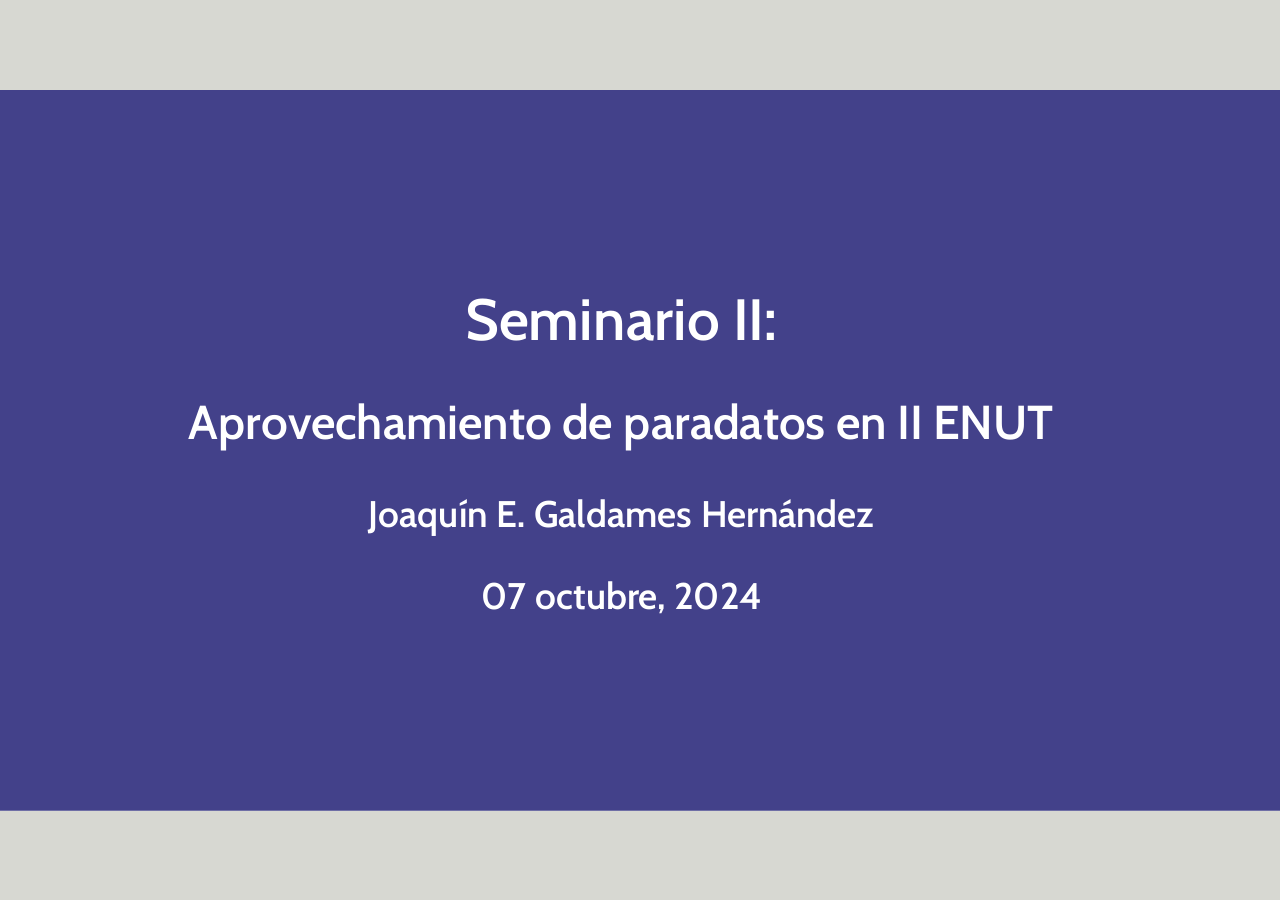
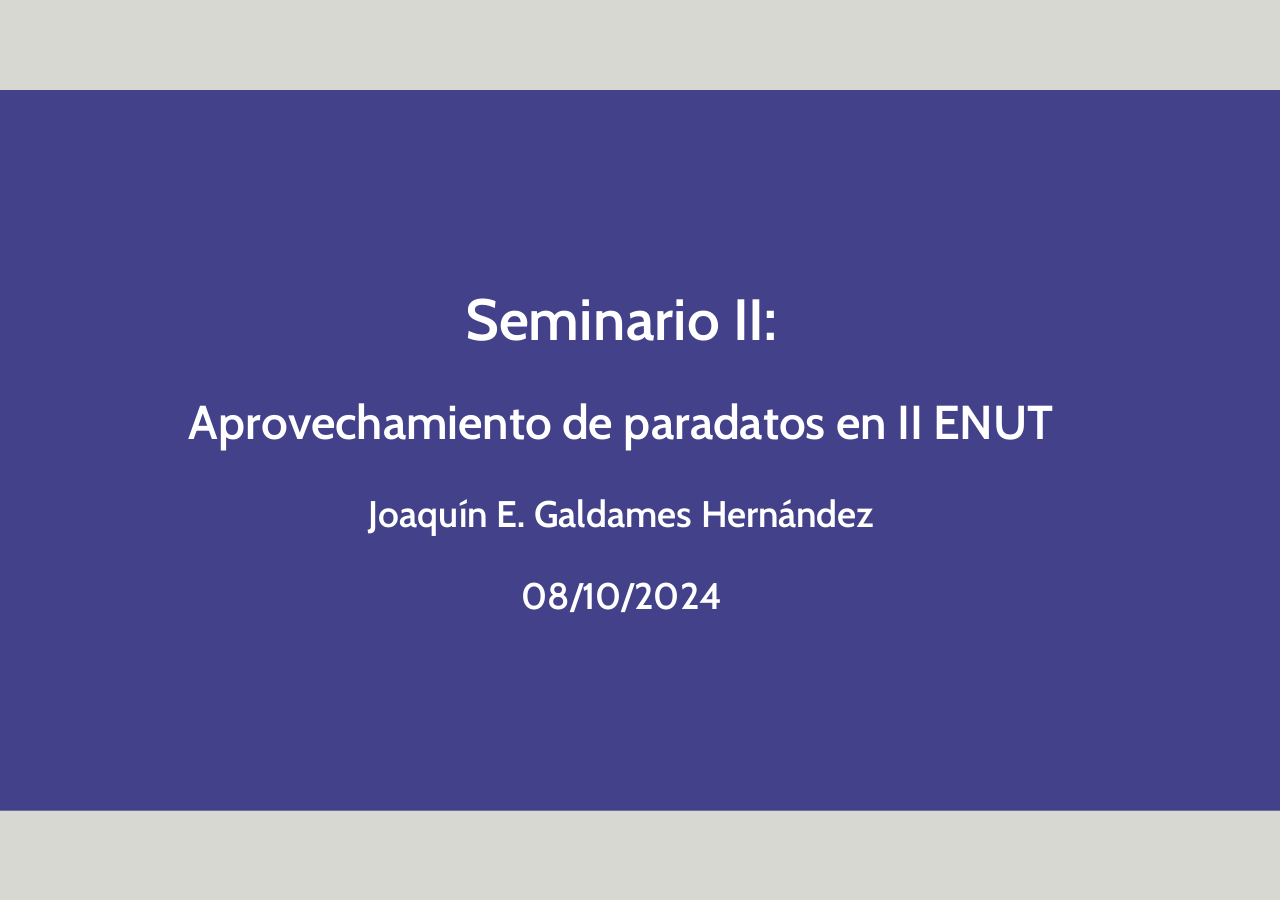
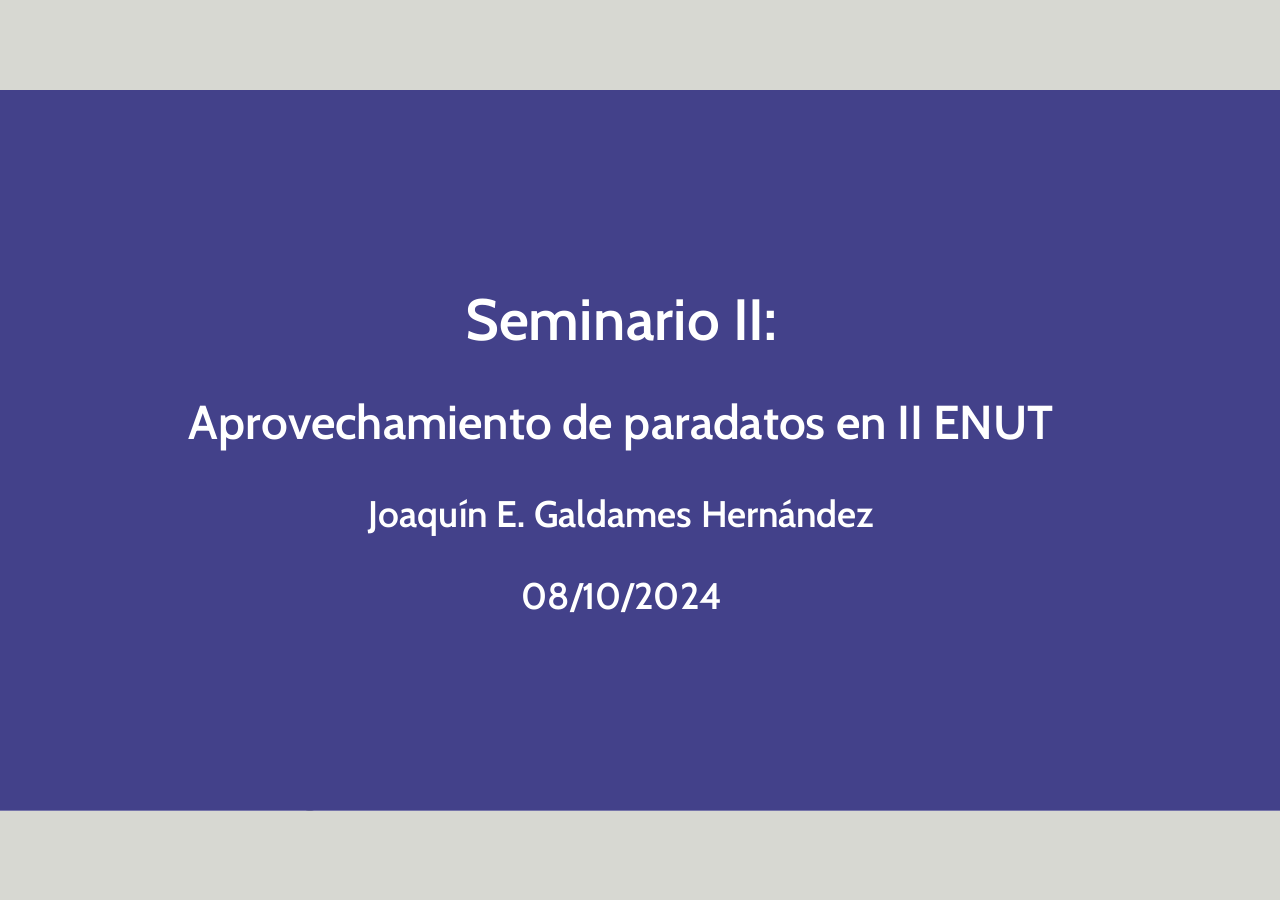
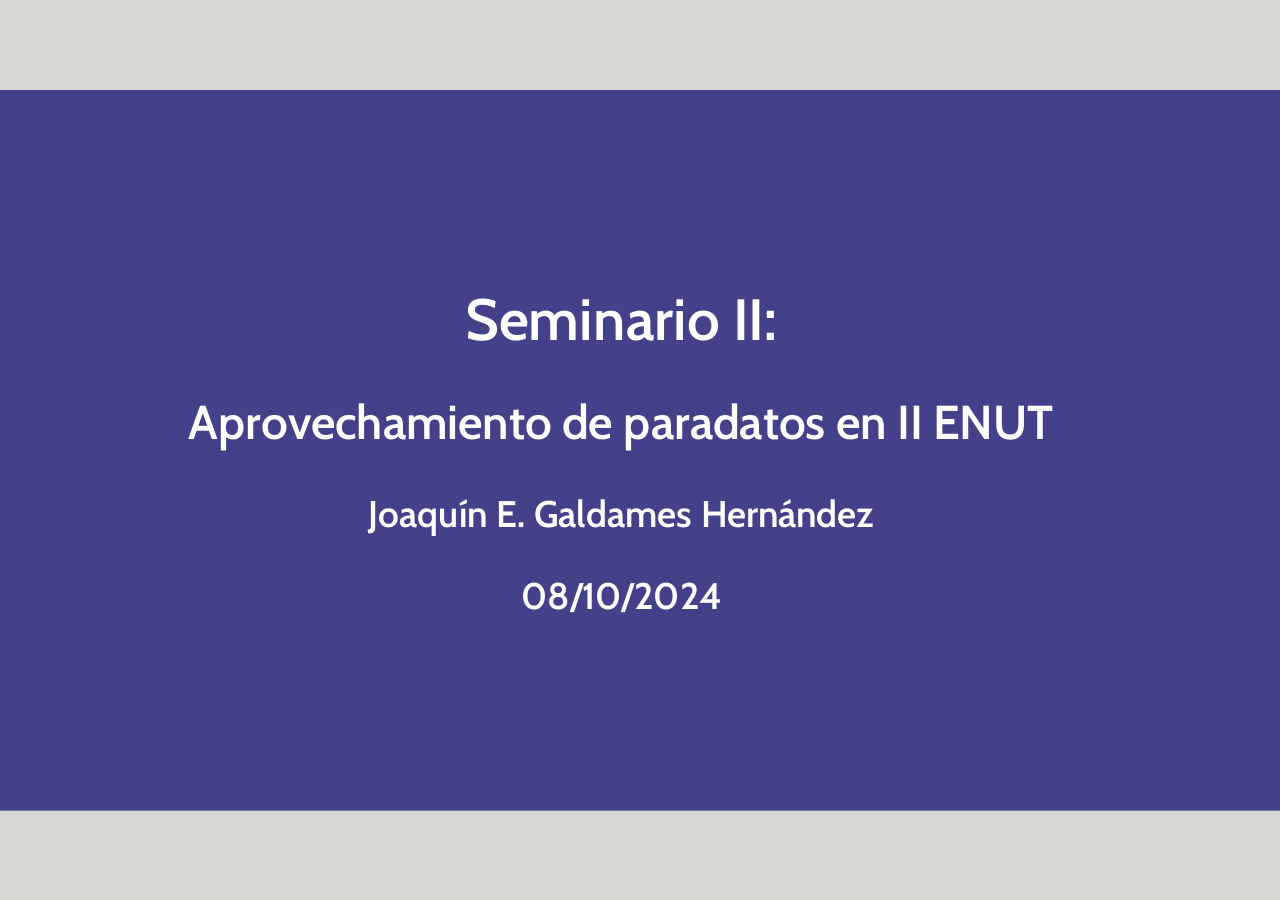
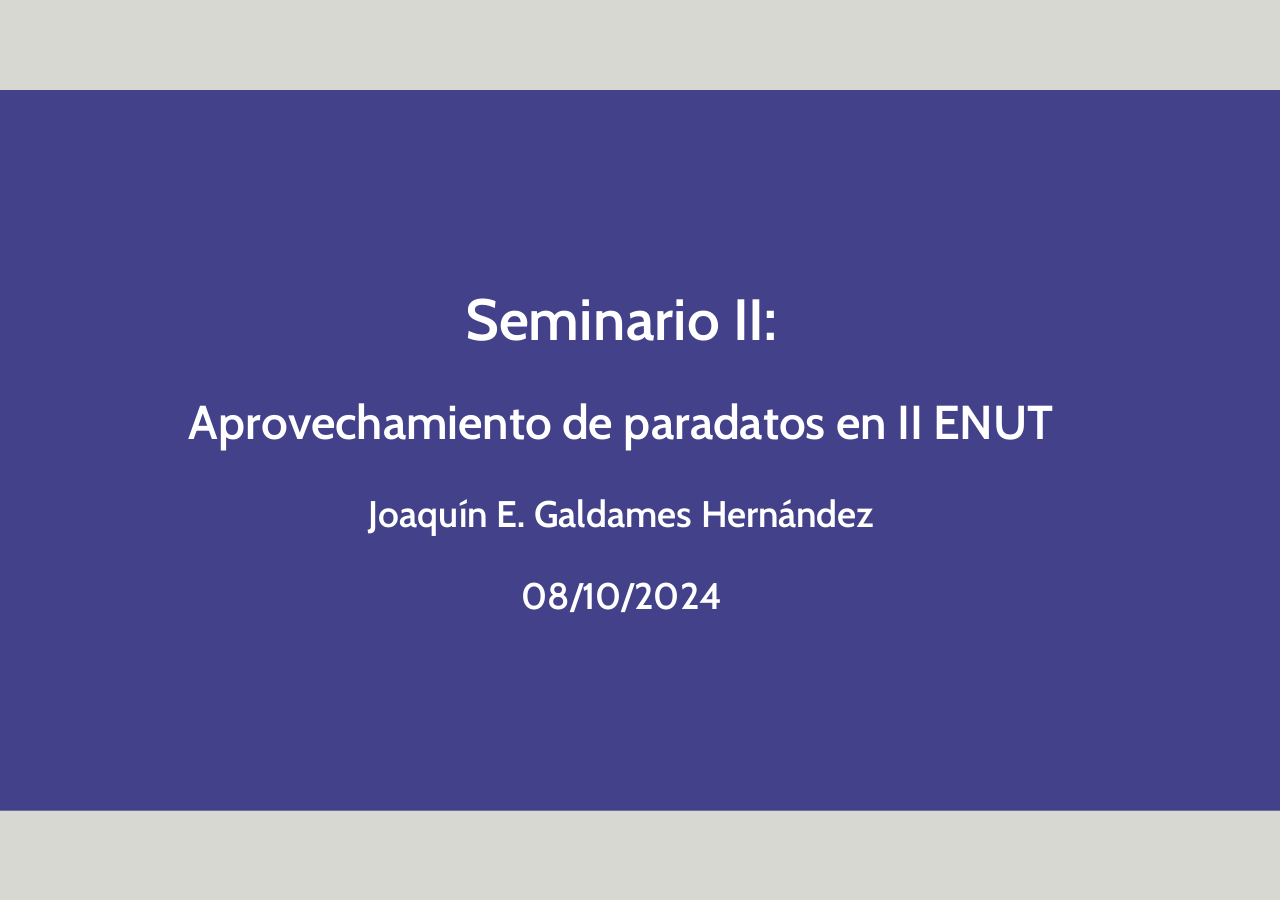
